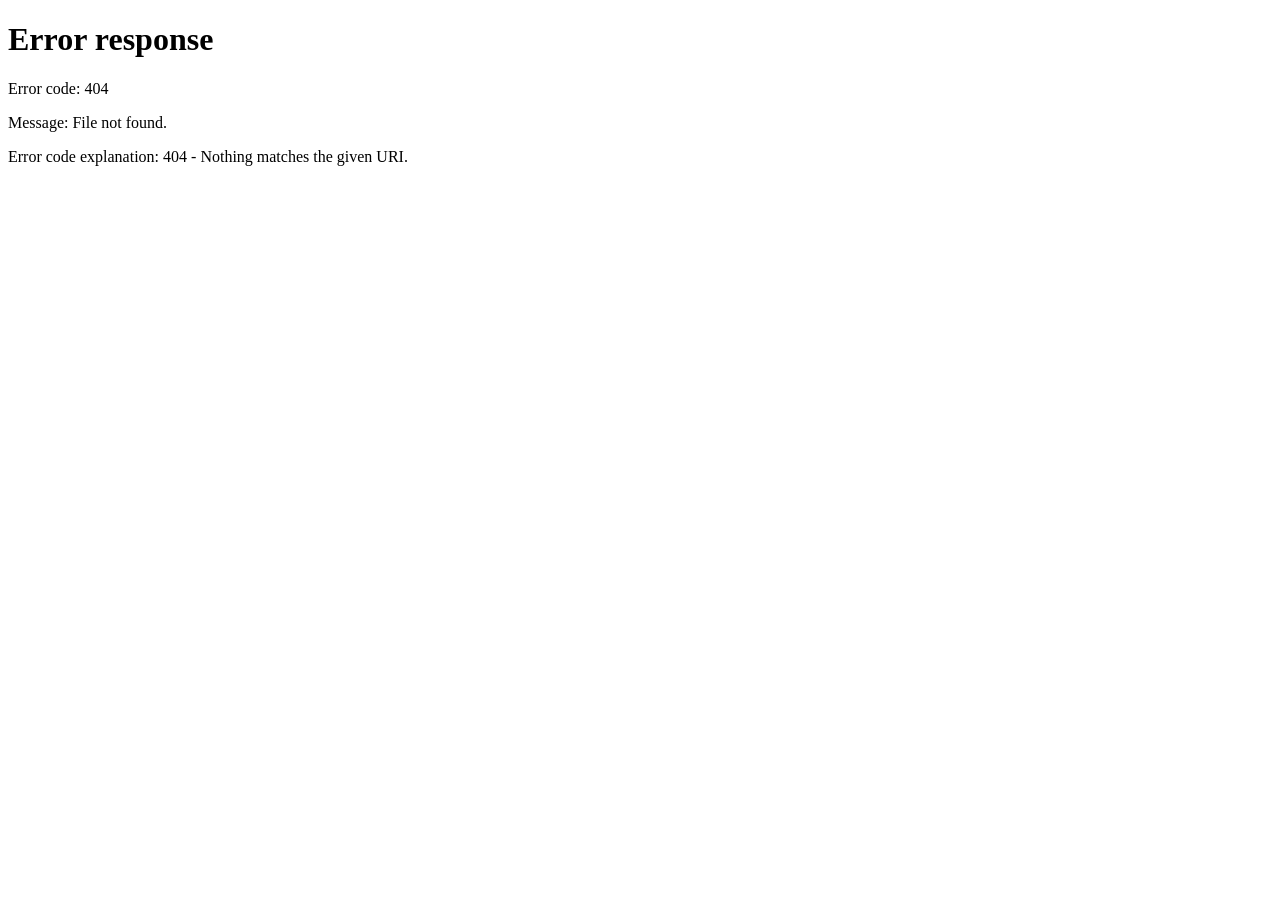
==== frontend/index.html @ 655898a8 "Drop the light theme, send the root to Pago, record mainnet X Layer config - index.html: the bare ro" ====
<!doctype html>
<html lang="en">
<head>
<!-- Pago is the homepage: the bare root opens Pago's landing. The Paylink
     app below stays reachable at ?flat=1 (how the e2e suite loads it) —
     it just isn't what a visitor lands on any more. -->
<script>
if (!location.search && (location.pathname === "/" || /\/index\.html$/.test(location.pathname))) {
  location.replace("pago-onboarding.html" + location.hash);
}
</script>
<meta charset="utf-8">
<meta name="viewport" content="width=device-width, initial-scale=1">
<title>Paylink — Send a link. Get paid.</title>
<meta name="description" content="Paylink turns a payment request into a link. They pay with the tokens already in their wallet; you receive them on NEAR. NEAR testnet.">
<meta name="theme-color" content="#0A0A0A">
<link rel="icon" href="data:image/svg+xml,%3Csvg xmlns='http://www.w3.org/2000/svg' viewBox='0 0 32 32'%3E%3Crect width='32' height='32' rx='8' fill='%23010100'/%3E%3Cpath d='M16 8v16M8 16h16' stroke='%23fff' stroke-width='2.4' stroke-linecap='round'/%3E%3C/svg%3E">
<link rel="stylesheet" href="styles.css?v=20261121c">
<!-- Preload the weights the first screen uses. The fonts are otherwise only
     discovered after the stylesheet parses, which delays the swap that
     re-paints the hero and pushes LCP. -->
<link rel="preload" href="fonts/satoshi-400.woff2" as="font" type="font/woff2" crossorigin>
<link rel="preload" href="fonts/satoshi-500.woff2" as="font" type="font/woff2" crossorigin>
<link rel="preload" href="fonts/satoshi-700.woff2" as="font" type="font/woff2" crossorigin>
<!-- The pay page reads contract state before it can paint anything; start the
     RPC connection while the document is still loading. The wallet selector
     also pulls its registry manifest from GitHub on boot. -->
<link rel="preconnect" href="https://test.rpc.fastnear.com">
<link rel="preconnect" href="https://raw.githubusercontent.com">
<script type="importmap">
{ "imports": { "@hot-labs/near-connect": "./vendor/near-connect.js" } }
</script>
</head>
<body>

<!-- Coin marks. Inline so the page makes no image requests at all. -->
<svg class="sprite" aria-hidden="true" focusable="false">
  <defs>
    <symbol id="coin-usdc" viewBox="0 0 32 32">
      <circle cx="16" cy="16" r="16" fill="#2775CA"/>
      <path fill="#fff" d="M20.4 16.9c0-2.3-1.4-3.1-4.1-3.5-2-.3-2.4-.7-2.4-1.6 0-1 .8-1.6 2.2-1.6 1.4 0 2.1.5 2.5 1.5.1.3.3.4.6.4h1.1c.3 0 .5-.2.5-.5v-.1c-.3-1.6-1.5-2.9-3.3-3.2V7c0-.3-.2-.5-.5-.5h-1c-.3 0-.5.2-.5.5v1.6c-1.9.3-3.2 1.6-3.2 3.3 0 2.2 1.4 3 4.1 3.4 1.9.3 2.4.7 2.4 1.7 0 1-.9 1.7-2.2 1.7-1.6 0-2.2-.7-2.4-1.6-.1-.3-.3-.5-.5-.5h-1.2c-.3 0-.5.2-.5.5v.1c.3 1.8 1.5 3.1 3.5 3.4V23c0 .3.2.5.5.5h1c.3 0 .5-.2.5-.5v-1.6c2-.3 3.3-1.7 3.3-3.6z"/>
      <path fill="#fff" d="M13.2 25.1a9.2 9.2 0 0 1 0-18.2v1.5a7.7 7.7 0 0 0 0 15.2v1.5zM18.8 6.9a9.2 9.2 0 0 1 0 18.2v-1.5a7.7 7.7 0 0 0 0-15.2V6.9z" opacity=".45"/>
    </symbol>
    <symbol id="coin-btc" viewBox="0 0 32 32">
      <circle cx="16" cy="16" r="16" fill="#F7931A"/>
      <path fill="#fff" d="M23.2 14.02c.31-2.1-1.29-3.22-3.47-3.97l.71-2.84-1.73-.43-.69 2.77c-.45-.11-.92-.22-1.39-.33l.7-2.78-1.73-.43-.71 2.84c-.38-.09-.75-.17-1.1-.26l0-.01-2.39-.6-.46 1.85s1.29.29 1.26.31c.7.18.83.64.81 1.01l-.81 3.24c.05.01.11.03.18.06l-.18-.05-1.13 4.53c-.09.21-.3.53-.79.41.02.02-1.26-.31-1.26-.31l-.86 1.98 2.25.56c.42.11.83.21 1.23.32l-.72 2.87 1.73.43.71-2.84c.47.13.93.25 1.38.36l-.71 2.83 1.73.43.72-2.87c2.95.56 5.16.33 6.1-2.33.75-2.15-.04-3.39-1.59-4.2 1.13-.26 1.98-1 2.21-2.53zm-3.95 5.54c-.53 2.15-4.15.99-5.32.7l.95-3.81c1.17.29 4.93.87 4.37 3.11zm.54-5.57c-.49 1.95-3.5.96-4.47.72l.86-3.45c.98.24 4.12.7 3.61 2.73z"/>
    </symbol>
    <symbol id="coin-share" viewBox="0 0 16 16">
      <path d="M11.5 5.2A2.1 2.1 0 1 0 11.5 1a2.1 2.1 0 0 0 0 4.2zM4.5 8.1a2.1 2.1 0 1 0 0-4.2 2.1 2.1 0 0 0 0 4.2zM11.5 15a2.1 2.1 0 1 0 0-4.2A2.1 2.1 0 0 0 11.5 15zM6.4 9.1l3.2 1.8M9.6 5.1 6.4 6.9" fill="none" stroke="currentColor" stroke-width="1.4" stroke-linecap="round"/>
    </symbol>
  </defs>
</svg>

<header class="site-header">
  <div class="wrap header-inner">
    <a class="brand" href="#home" data-tab-link="home" aria-label="Paylink home">
      <span class="brand-mark" aria-hidden="true">
        <img class="logo-lib" src="img/liberapay-mono.svg" alt="" width="26" height="26">
      </span>
      <span class="brand-name">Paylink</span>
    </a>

    <nav class="site-nav" id="navLinks" role="tablist" aria-label="Sections">
      <button role="tab" id="tab-home" aria-controls="panel-home" aria-selected="true" tabindex="0" data-tab="home">Home</button>
      <button role="tab" id="tab-create" aria-controls="panel-create" aria-selected="false" tabindex="-1" data-tab="create">Create</button>
      <button role="tab" id="tab-ledger" aria-controls="panel-ledger" aria-selected="false" tabindex="-1" data-tab="ledger">My links</button>
    </nav>

    <div class="header-right">
      <span class="net-chip"><span class="dot js-netdot" aria-hidden="true"></span><span>testnet</span></span>
      <button class="icon-btn bell-btn" id="bellBtn" type="button" title="Activity" aria-label="Activity and notifications" aria-controls="panel-alerts">
        <svg viewBox="0 0 16 16" width="14" height="14" aria-hidden="true"><path d="M8 1.9a4.1 4.1 0 0 0-4.1 4.1c0 3.9-1.7 5.1-1.7 5.1h11.6s-1.7-1.2-1.7-5.1A4.1 4.1 0 0 0 8 1.9Z" fill="none" stroke="currentColor" stroke-width="1.3" stroke-linejoin="round"/><path d="M6.6 13.1a1.6 1.6 0 0 0 2.8 0" fill="none" stroke="currentColor" stroke-width="1.3" stroke-linecap="round"/></svg>
        <span class="bell-dot" id="bellDot" hidden></span>
      </button>
      <button class="icon-btn acct-btn" id="acctBtn" type="button" title="Account" aria-label="Account" aria-controls="panel-account">
        <svg viewBox="0 0 16 16" width="14" height="14" aria-hidden="true"><circle cx="8" cy="5.6" r="2.6" fill="none" stroke="currentColor" stroke-width="1.3"/><path d="M2.9 13.4a5.1 5.1 0 0 1 10.2 0" fill="none" stroke="currentColor" stroke-width="1.3" stroke-linecap="round"/></svg>
      </button>
      <button class="btn btn-sm" id="walletBtn" type="button">
        <svg class="wallet-ico" viewBox="0 0 16 16" width="15" height="15" aria-hidden="true" fill="none" stroke="currentColor" stroke-width="1.4" stroke-linejoin="round"><path d="M2.5 5A1.5 1.5 0 0 1 4 3.5h8A1.5 1.5 0 0 1 13.5 5v6A1.5 1.5 0 0 1 12 12.5H4A1.5 1.5 0 0 1 2.5 11Z"/><path d="M13.5 6.6H10.8a1.6 1.6 0 0 0 0 3.2h2.7"/></svg>
        <span id="walletLabel">No wallet</span>
      </button>
      <button class="icon-btn" id="walletDisconnect" type="button" title="Disconnect wallet" aria-label="Disconnect wallet" hidden>
        <svg viewBox="0 0 16 16" width="13" height="13"><path d="M6 2.5H4A1.5 1.5 0 0 0 2.5 4v8A1.5 1.5 0 0 0 4 13.5h2M10.5 8H14m0 0-2.5-2.5M14 8l-2.5 2.5" fill="none" stroke="currentColor" stroke-width="1.5" stroke-linecap="round" stroke-linejoin="round"/></svg>
      </button>

      <!-- Phones: only the section tabs move down into the floating bar.
           Everything here — network, activity, account and the
           wallet — stays reachable from the top edge at every width. The
           wallet label is clipped to sr-only below 560px, so the button
           reads as a circle but keeps its accessible name. -->
    </div>
  </div>
</header>

<main id="top">

  <!-- ============================= HOME ============================= -->
  <section class="panel" id="panel-home" role="tabpanel" aria-labelledby="tab-home" data-panel="home">
    <div class="wrap">

      <div class="hero">
        <div class="hero-copy">
          <span class="eyebrow">NEAR testnet &middot; payment links</span>
          <h1>Send a link.<br><span class="accent">Get paid.</span></h1>
          <p class="lede">Ask for money the way you'd send a message. They open the link, pay with the tokens already in their wallet, and you get paid on NEAR.</p>
          <div class="hero-actions">
            <button class="btn" type="button" data-focus="amount"><span>Create a link</span></button>
            <button class="btn ghost" type="button" data-wallet="connect"><span>Connect wallet</span></button>
          </div>
        </div>

        <!-- Decorative backdrop: the artwork ships with a real alpha channel,
             so it sits on the page instead of arriving as a rectangle.
             Absolutely positioned on wide screens so it sits behind and to
             the right of the copy; in the flow on phones, where full-width
             text cannot share space with it. -->
        <div class="hero-art" aria-hidden="true">
          <img src="img/paylink-coin-960.webp" width="960" height="960"
               srcset="img/paylink-coin-480.webp 480w, img/paylink-coin-960.webp 960w"
               sizes="(min-width:900px) 520px, 78vw"
               alt="" decoding="async">
        </div>
      </div>

      <ol class="hero-steps">
        <li><span class="step-n">1</span><div><strong>Create</strong><p>Set an amount, add a note, press Create link. One signed transaction writes it on chain.</p></div></li>
        <li><span class="step-n">2</span><div><strong>Share</strong><p>Copy the link, show the QR code, or send it straight to WhatsApp and Telegram. No account needed on their side.</p></div></li>
        <li><span class="step-n">3</span><div><strong>Get paid</strong><p>They pay with what they hold. The app releases it to you &mdash; 99.5% lands, 0.5% is the fee.</p></div></li>
      </ol>

    </div>
  </section>

  <!-- ============================ CREATE ============================ -->
  <section class="panel" id="panel-create" role="tabpanel" aria-labelledby="tab-create" data-panel="create" hidden>
    <div class="wrap">

      <section class="block" id="newInvoice">
        <div class="block-head">
          <span class="eyebrow">new link</span>
          <h2>What are you owed?</h2>
          <p class="sub">One signed transaction writes it on chain. <code>create_link</code> records the request only &mdash; it holds no money and gives nobody a withdrawal.</p>
        </div>

        <div class="invoice-card">

          <!-- AI assist. Only shown when CONFIG.parseEndpoint is set. -->
          <div class="ai-block" id="aiBlock" hidden>
            <div class="ai-head">
              <span class="eyebrow">paste a payment request</span>
              <span class="tiny">fills the form &mdash; you still confirm</span>
            </div>
            <textarea id="aiText" rows="4" spellcheck="false"
              placeholder="Paste a payment request, a quote, or a message like: Chidi owes me 400 USDC for the logo work"></textarea>
            <div class="ai-row">
              <label class="file-btn" for="aiFile">
                <svg viewBox="0 0 16 16" width="13" height="13"><path d="M8 11V3m0 0L5 6m3-3 3 3M3 12.5h10" fill="none" stroke="currentColor" stroke-width="1.5" stroke-linecap="round" stroke-linejoin="round"/></svg>
                <span id="aiFileName">Attach a PDF or image</span>
                <input id="aiFile" type="file" accept="application/pdf,image/*" hidden>
              </label>
              <button class="btn btn-sm" type="button" id="aiFill">Fill the form</button>
            </div>
            <p class="ai-note" id="aiNote"></p>
          </div>

          <form id="createForm" novalidate>
            <div class="field">
              <span class="label">paid in</span>
              <div class="token-pill">
                <svg class="coin" aria-hidden="true"><use href="#coin-usdc"/></svg>
                <div class="token-meta">
                  <strong>USDC</strong>
                  <span class="addr">usdc.tidepool-sandbox.testnet</span>
                </div>
                <span class="token-badge">allowlisted</span>
              </div>
            </div>

            <div class="field">
              <span class="label">paid to</span>
              <div class="wallet-field" id="payToField">
                <svg class="wf-ico" viewBox="0 0 16 16" width="14" height="14" aria-hidden="true"><rect x="1.8" y="3.5" width="12.4" height="9" rx="1.8" fill="none" stroke="currentColor" stroke-width="1.3"/><path d="M1.8 6.4h12.4" stroke="currentColor" stroke-width="1.3"/><circle cx="11.4" cy="9.6" r="1" fill="currentColor"/></svg>
                <span class="wf-addr mono" id="payToAddr">connect a wallet</span>
                <span class="token-badge" id="payToBadge" hidden>your wallet</span>
              </div>
            </div>

            <div class="field-row">
              <div class="field">
                <label class="label" for="amount">amount</label>
                <div class="amount-input">
                  <input id="amount" name="amount" type="number" min="0" step="any" placeholder="0.00" required inputmode="decimal">
                  <span>USDC</span>
                </div>
              </div>
              <div class="field">
                <label class="label" for="expires">expires</label>
                <select id="expires" name="expires">
                  <option value="0">never</option>
                  <option value="24">in 24 hours</option>
                  <option value="72" selected>in 3 days</option>
                  <option value="168">in 7 days</option>
                </select>
              </div>
            </div>

            <div class="field">
              <label class="label" for="description">note <span class="tiny">&middot; optional</span></label>
              <input id="description" name="description" placeholder="What's it for? e.g. Brand identity" autocomplete="off" maxlength="200">
              <p class="tiny">Write <code>Logo &mdash; 15; Banner &mdash; 10</code> and, when the prices add up to the amount, the payment page shows them as a list.</p>
            </div>

            <button class="btn btn-lg" type="submit" id="createBtn"><span>Create link</span></button>
          </form>

          <div id="createResult" class="tx-line" hidden></div>
        </div>
      </section>

    </div>
  </section>

  <!-- ============================ MY LINKS ============================ -->
  <section class="panel" id="panel-ledger" role="tabpanel" aria-labelledby="tab-ledger" data-panel="ledger" hidden>
    <div class="wrap">
      <div class="block-head">
        <span class="eyebrow">my links</span>
        <h2>Every link, <span class="accent">accounted for.</span></h2>
        <p class="sub">No wallet needed to look &mdash; every link you have sent, read straight from contract state via <code>get_links_by_creator</code>.</p>
      </div>

      <div class="toolbar">
        <input class="mono" id="creatorInput" spellcheck="false" autocomplete="off" placeholder="your.testnet" aria-label="Creator account">
        <button class="btn btn-sm" type="button" id="ledgerLoad"><span>Load</span></button>
        <button class="btn btn-sm ghost" type="button" id="exportCsv"><span>Export CSV</span></button>
      </div>

      <div class="stats" id="ledgerStats" hidden>
        <div class="stat">
          <span class="stat-k">total received</span>
          <span class="stat-v" id="statReceived">&ndash;</span>
        </div>
        <div class="stat">
          <span class="stat-k">awaiting payment</span>
          <span class="stat-v" id="statOpen">&ndash;</span>
        </div>
        <div class="stat">
          <span class="stat-k">links</span>
          <span class="stat-v" id="statCount">&ndash;</span>
        </div>
      </div>

      <div class="filters" id="ledgerFilters" role="group" aria-label="Filter links" hidden>
        <button class="chip-btn on" type="button" data-filter="all">All <span class="f-n" data-f="all"></span></button>
        <button class="chip-btn" type="button" data-filter="open">Unpaid <span class="f-n" data-f="open"></span></button>
        <button class="chip-btn" type="button" data-filter="paid">Paid <span class="f-n" data-f="paid"></span></button>
        <button class="chip-btn" type="button" data-filter="cancelled">Cancelled <span class="f-n" data-f="cancelled"></span></button>
        <button class="chip-btn" type="button" data-filter="expired">Expired <span class="f-n" data-f="expired"></span></button>
      </div>

      <div class="table-card">
        <div class="table-toolbar">
          <span class="eyebrow" id="tableCreator">&ndash;</span>
          <span class="tiny" id="tableCount">&ndash;</span>
        </div>
        <div class="table-head" aria-hidden="true">
          <span>link</span><span>amount</span><span>usd</span><span>status</span><span>paid by</span><span></span>
        </div>
        <div id="ledgerList" class="review-list">
          <div class="empty-line">Enter an account above to read the chain&hellip;</div>
        </div>
      </div>
    </div>
  </section>

  <!-- ============================ SHARE / READY ============================ -->
  <section class="panel" id="panel-ready" role="tabpanel" data-panel="ready" hidden>
    <div class="wrap wrap-ready">
      <div class="ready-head">
        <span class="eyebrow">link ready</span>
        <h2>Your link is <span class="accent">ready to send.</span></h2>
        <p class="sub">Nobody needs an account to pay you. They open the link, their wallet does the rest.</p>
      </div>
      <div class="ready-card" id="readyCard">
        <div class="skeleton-block" aria-hidden="true"></div>
        <div class="skeleton-block sk-w60" aria-hidden="true"></div>
        <div class="skeleton-block sk-w30" aria-hidden="true"></div>
      </div>
    </div>
  </section>

  <!-- ============================== PAY ============================== -->
  <section class="panel" id="panel-pay" role="tabpanel" data-panel="pay" hidden>
    <div class="wrap wrap-pay">
      <div class="pay-card" id="payCard">
        <span class="eyebrow">payment request</span>
        <div class="skeleton-block" aria-hidden="true"></div>
        <div class="skeleton-block sk-lg" aria-hidden="true"></div>
        <div class="skeleton-block sk-w50" aria-hidden="true"></div>
        <p class="sr-status" role="status">Reading the chain&hellip;</p>
      </div>
      <div class="tx-line" id="payStatus" hidden></div>
    </div>
  </section>

  <!-- ============================= ACTIVITY ============================ -->
  <section class="panel" id="panel-alerts" role="tabpanel" aria-label="Activity" data-panel="alerts" hidden>
    <div class="wrap">
      <div class="block-head">
        <span class="eyebrow">activity</span>
        <h2>Every move, <span class="accent">as it happens.</span></h2>
        <p class="sub">Every status change on your links, straight from contract state &mdash; a link only moves when the chain says so.</p>
      </div>
      <div id="alertsBody" class="feed"></div>
    </div>
  </section>

  <!-- ============================= ACCOUNT ============================= -->
  <section class="panel" id="panel-account" role="tabpanel" aria-label="Account" data-panel="account" hidden>
    <div class="wrap">
      <div class="block-head">
        <span class="eyebrow">account</span>
        <h2>Your wallet, <span class="accent">your keys.</span></h2>
        <p class="sub">Paylink never holds funds or credentials &mdash; it reads and writes through the wallet you connect.</p>
      </div>
      <div id="accountBody" class="acct"></div>
    </div>
  </section>

</main>

<footer class="site-footer">
  <div class="wrap">
    <div class="footer-bar">
      <span>&copy; 2026 Paylink</span>
      <span class="mono">NEAR testnet &middot; test tokens only &middot; do not send real funds</span>
    </div>
  </div>
</footer>

<!-- Mobile only: floating pill bar. The header tablist still owns >=561px, so
     assistive tech only ever sees one nav. The centre action is a real tab —
     it is lifted out of the pill but keeps role/aria in sync with the rest.
     The faucet chip rides BESIDE the pill on purpose: it opens a dialog, so
     it must not pretend to be a tab (aria-haspopup carries that instead). -->
<nav class="tabbar" aria-label="Primary">
  <div class="tabbar-pill" role="tablist" aria-label="Sections">
    <button class="tb" type="button" role="tab" id="btab-home" aria-controls="panel-home" aria-selected="true" tabindex="0" data-tab="home" title="Home">
      <svg viewBox="0 0 24 24" width="21" height="21" aria-hidden="true" fill="none" stroke="currentColor" stroke-width="1.7" stroke-linecap="round" stroke-linejoin="round"><path d="M3.5 10.6 12 3.6l8.5 7"/><path d="M5.8 9.4V19a1.5 1.5 0 0 0 1.5 1.5H10V15h4v5.5h2.7A1.5 1.5 0 0 0 18.2 19V9.4"/></svg>
      <span class="sr-only">Home</span>
    </button>

    <button class="tb" type="button" role="tab" id="btab-ledger" aria-controls="panel-ledger" aria-selected="false" tabindex="-1" data-tab="ledger" title="My links">
      <svg viewBox="0 0 24 24" width="21" height="21" aria-hidden="true" fill="none" stroke="currentColor" stroke-width="1.7" stroke-linecap="round" stroke-linejoin="round"><path d="M10.2 13.8a4.2 4.2 0 0 0 6 .4l2.4-2.4a4.2 4.2 0 0 0-6-6l-1.4 1.4"/><path d="M13.8 10.2a4.2 4.2 0 0 0-6-.4l-2.4 2.4a4.2 4.2 0 0 0 6 6l1.4-1.4"/></svg>
      <span class="sr-only">My links</span>
    </button>

    <button class="tb tb-fab" type="button" role="tab" id="btab-create" aria-controls="panel-create" aria-selected="false" tabindex="-1" data-tab="create" title="Create a link">
      <svg viewBox="0 0 24 24" width="23" height="23" aria-hidden="true" fill="none" stroke="currentColor" stroke-width="1.7" stroke-linecap="round" stroke-linejoin="round"><path d="M20.5 3.5 10.8 13.2"/><path d="M20.5 3.5 14.2 20.5l-3.4-7.3L3.5 9.8l17-6.3Z"/></svg>
      <span class="sr-only">Create a link</span>
    </button>

    <button class="tb" type="button" role="tab" id="btab-alerts" aria-controls="panel-alerts" aria-selected="false" tabindex="-1" data-tab="alerts" title="Activity">
      <svg viewBox="0 0 24 24" width="21" height="21" aria-hidden="true" fill="none" stroke="currentColor" stroke-width="1.7" stroke-linecap="round" stroke-linejoin="round"><path d="M18 8.8a6 6 0 1 0-12 0c0 5.6-2.4 7.2-2.4 7.2h16.8S18 14.4 18 8.8Z"/><path d="M13.8 19.4a2 2 0 0 1-3.6 0"/></svg>
      <span class="tb-dot" id="tbDot" hidden></span>
      <span class="sr-only">Activity</span>
    </button>

    <button class="tb" type="button" role="tab" id="btab-account" aria-controls="panel-account" aria-selected="false" tabindex="-1" data-tab="account" title="Account">
      <svg viewBox="0 0 24 24" width="21" height="21" aria-hidden="true" fill="none" stroke="currentColor" stroke-width="1.7" stroke-linecap="round" stroke-linejoin="round"><circle cx="12" cy="8.2" r="3.7"/><path d="M4.8 20.2a7.2 7.2 0 0 1 14.4 0"/></svg>
      <span class="sr-only">Account</span>
    </button>
  </div>

  <button class="tb-drop" id="tbFaucet" type="button" aria-haspopup="dialog" aria-controls="faucetSheet" title="Get test tokens">
    <svg viewBox="0 0 24 24" width="18" height="18" aria-hidden="true" fill="none" stroke="currentColor" stroke-width="1.7" stroke-linecap="round" stroke-linejoin="round"><path d="M12 3.2S6.4 9.4 6.4 13.6a5.6 5.6 0 0 0 11.2 0C17.6 9.4 12 3.2 12 3.2Z"/><path d="M9.7 14.1a2.5 2.5 0 0 0 2.3 2.7"/></svg>
    <span class="tb-drop-t">Faucet</span>
  </button>
</nav>

<!-- Phone faucet: a bottom sheet opened by the chip above. app.js fills the
     body (it needs the live token symbol) and wires it with the same handler
     the pay rail and the Account card use. -->
<div class="sheet" id="faucetSheet" role="dialog" aria-modal="true" aria-labelledby="faucetTitle" hidden>
  <div class="sheet-panel">
    <div class="sheet-head">
      <h3 id="faucetTitle">Get test tokens</h3>
      <button class="icon-btn" id="faucetClose" type="button" title="Close" aria-label="Close">
        <svg viewBox="0 0 16 16" width="14" height="14" aria-hidden="true"><path d="M4 4l8 8M12 4l-8 8" fill="none" stroke="currentColor" stroke-width="1.5" stroke-linecap="round"/></svg>
      </button>
    </div>
    <div class="tech-body" id="faucetBody"></div>
  </div>
</div>

<div class="toast" id="toast" role="status" aria-live="polite"></div>

<!-- Relayer-outage consent (L-08 P5): shown ONLY after a relayer request
     failed and the chain confirmed the link was not created. The direct
     route is never taken silently — here the creator's wallet pays the
     0.01 NEAR stake and the gas, so the creator decides. app.js wires the
     two buttons in askDirectCreate(); Cancel (or veil/Escape) ends the
     attempt without any transaction. -->
<div class="sheet" id="fallbackSheet" role="dialog" aria-modal="true" aria-labelledby="fallbackTitle" hidden>
  <div class="sheet-panel">
    <div class="sheet-head">
      <h3 id="fallbackTitle">Create this link directly?</h3>
    </div>
    <div class="tech-body">
      <p>Paylink's relayer is temporarily unavailable. You can still create this payment link directly with your NEAR wallet. Your wallet will pay the required 0.01 NEAR stake and transaction gas. Would you like to continue?</p>
      <div class="pay-actions">
        <button class="btn" type="button" id="fallbackDirect"><span>Create directly</span></button>
        <button class="btn ghost" type="button" id="fallbackCancel"><span>Cancel</span></button>
      </div>
    </div>
  </div>
</div>

<!-- defer keeps it off the critical path but preserves execution order ahead
     of the module below, so window.qrcode exists when app.js renders. -->
<script defer src="vendor/qrcode.js"></script>
<script type="module" src="app.js?v=20261121b"></script>
</body>
</html>
---- frontend/styles.css ----
/* Paylink — dark-only responsive UI. Satoshi is self-hosted. */

@font-face{font-family:"Satoshi";src:url("fonts/satoshi-400.woff2") format("woff2");font-weight:400;font-style:normal;font-display:swap}
@font-face{font-family:"Satoshi";src:url("fonts/satoshi-500.woff2") format("woff2");font-weight:500;font-style:normal;font-display:swap}
@font-face{font-family:"Satoshi";src:url("fonts/satoshi-700.woff2") format("woff2");font-weight:700;font-style:normal;font-display:swap}

:root{
  --bg:#0a0a0a;
  --ink:#f4f4f3;
  --body:#a3a3a1;
  --muted:#8a8a88;
  --faint:#55554f;
  --line:#1f1f1e;
  --line-2:#2c2c2a;
  --soft:#141413;

  /* Faint white finance pattern. */
  --doodle:rgba(244,244,243,.055);

  --accent:#0b1a2b;
  --accent-line:#1e3a5f;
  --accent-ink:#8ec1f0;
  --accent-hot:#5ba5f0;
  --art-glow:rgba(91,165,240,.22);

  --good-bg:#131f0d;
  --good-line:#2e4420;
  --good-ink:#a9d380;

  --warn-bg:#24110d;
  --warn-line:#4d231a;
  --warn-ink:#e2a08f;

  --btn-bg:#f4f4f3;
  --btn-fg:#0a0a0a;
  --shadow-btn:0 2px 0 0 #000000;
  --shadow-btn-ghost:0 2px 0 0 #33332f;

  --header-bg:rgba(10,10,10,.78);
  --header-line:rgba(255,255,255,.08);
  --glass-bg:rgba(24,24,23,.74);
  --glass-line:rgba(255,255,255,.09);
  --modal-veil:rgba(0,0,0,.62);

  --shadow-card:0 2px 18px rgba(0,0,0,.5);
  --shadow-lift:0 10px 44px rgba(0,0,0,.6);

  --bar-bg:#1b1b1a;
  --bar-fg:#f4f4f3;
  --bar-active-bg:#f4f4f3;
  --bar-active-fg:#0a0a0a;
  --bar-dot:#5ba5f0;

  --r-xs:6px;
  --r-sm:8px;
  --r-md:14px;
  --r-lg:20px;
  --r-xl:28px;
  --font:"Satoshi",system-ui,-apple-system,"Segoe UI",sans-serif;
  --mono:ui-monospace,SFMono-Regular,Menlo,Consolas,"Liberation Mono",monospace;
  --ease:cubic-bezier(.32,.72,0,1);
  --header:60px;
  --safe-b:min(env(safe-area-inset-bottom),24px);
}

@media (min-width:768px){ :root{ --header:72px; } }

*,*::before,*::after{box-sizing:border-box}
[hidden]{display:none !important}

/* The page colour lives on html so the doodle layer (body::before, below)
   can sit between it and the content — a background on body would paint
   over a negative z-index child. */
html{ color-scheme:dark; -webkit-text-size-adjust:100%; scroll-behavior:smooth; background:var(--bg) }
html.flat{ scroll-behavior:auto }

body{
  margin:0;
  color:var(--ink);
  font-family:var(--font);
  font-size:16px;
  line-height:1.5;
  -webkit-font-smoothing:antialiased;
  -moz-osx-font-smoothing:grayscale;
  overflow-x:hidden;
}

/* ─────────────────────────────── background doodle (both themes) ──
   The finance pattern ships as an SVG with its white background removed,
   so only the line-art remains. It is applied as a mask — not a background
   image — which lets one asset colour itself per theme: dark ink on the
   neon page, faint white on the dark page. Fixed and static: it covers
   every panel without scrolling away, and cards, header and tabbar paint
   over it, so the doodles show only in the gutters. */
body::before{
  content:"";position:fixed;inset:0;z-index:-1;pointer-events:none;
  background-color:var(--doodle);
  -webkit-mask-image:url("img/doodle-finance.svg");
  mask-image:url("img/doodle-finance.svg");
  -webkit-mask-repeat:repeat;
  mask-repeat:repeat;
  -webkit-mask-position:center;
  mask-position:center;
  -webkit-mask-size:680px 680px;
  mask-size:680px 680px;
}
@media (max-width:899px){
}

h1,h2,h3,p,dl,dd,ol,ul,figure{margin:0}
ol,ul{padding:0;list-style:none}
button{font:inherit;color:inherit}
/* Mobile touch polish. Without this Android Chrome flashes a light circular
   highlight at every tap — the pill radius makes it a round white blob that
   appears to follow the finger — and a long-press starts a text selection
   whose white drag handles do the same. Navigation chrome gets neither;
   inputs, textareas and <code> fields keep their selection. */
button,.tabbar,.site-header,.toast{
  -webkit-tap-highlight-color:transparent;
  -webkit-user-select:none;user-select:none;
  -webkit-touch-callout:none;
}
a{color:inherit;text-decoration:none}
code{font-family:var(--mono);font-size:.92em}

.sprite{position:absolute;width:0;height:0;overflow:hidden}

.wrap{
  width:100%;
  padding-inline:max(1.25rem, calc((100% - 1200px) / 2));
  margin-inline:auto;
}

.sr-only,.sr-status{
  position:absolute;width:1px;height:1px;
  padding:0;margin:-1px;overflow:hidden;
  clip:rect(0 0 0 0);white-space:nowrap;border:0;
}

/* ─────────────────────────────────────────────────────────── typography ── */

.eyebrow{
  display:block;
  font-size:12px;
  font-weight:600;
  letter-spacing:.09em;
  text-transform:uppercase;
  color:var(--muted);
}
/* The eyebrow is deliberately small type; on the dark page it needs to sit a
   step above --muted to clear contrast without shouting. */
:root .eyebrow{color:#9c9c99}

h1{
  font-size:clamp(30px,7vw,52px);
  line-height:1.06;
  font-weight:700;
  letter-spacing:-.03em;
}
h2{
  font-size:clamp(24px,4.6vw,34px);
  line-height:1.12;
  font-weight:700;
  letter-spacing:-.025em;
}
h2.h3{font-size:clamp(20px,3.4vw,26px);letter-spacing:-.02em}
h3{font-size:18px;line-height:1.3;font-weight:500}

.accent{color:var(--accent-ink)}
.lede{
  font-size:clamp(16px,3.6vw,18px);
  line-height:1.55;
  color:var(--body);
  max-width:56ch;
}
.sub{font-size:15px;line-height:1.55;color:var(--body);max-width:62ch}
.tiny{font-size:12px;color:var(--muted)}
.mono{font-family:var(--mono);font-size:13px;letter-spacing:-.01em}
.dim{color:var(--muted)}

/* ─────────────────────────────────────────────────────────────── buttons ── */

.btn{
  display:inline-flex;align-items:center;justify-content:center;gap:.5rem;
  padding:.82rem 1.2rem;
  border:1px solid var(--btn-bg);
  border-radius:var(--r-sm);
  background:var(--btn-bg);
  color:var(--btn-fg);
  font-size:15px;font-weight:500;line-height:1;
  box-shadow:var(--shadow-btn);
  cursor:pointer;
  transition:transform .12s var(--ease), box-shadow .12s var(--ease), opacity .12s;
  white-space:nowrap;
}
.btn:hover{opacity:.9}
.btn:active{transform:translateY(2px);box-shadow:0 0 0 0 transparent}
.btn:focus-visible{outline:2px solid var(--accent-hot);outline-offset:2px}
.btn[disabled]{opacity:.45;cursor:not-allowed;transform:none}

.btn.ghost{
  background:var(--bg);color:var(--ink);
  border-color:var(--line-2);
  box-shadow:var(--shadow-btn-ghost);
}
.btn.ghost:hover{border-color:var(--faint);opacity:1}
.btn.ghost:active{box-shadow:0 0 0 0 transparent}

.btn-sm{padding:.6rem .9rem;font-size:13px;border-radius:var(--r-xs)}
.btn-lg{width:100%;padding:1rem 1.2rem;font-size:16px}

.icon-btn{
  display:inline-flex;align-items:center;justify-content:center;
  width:34px;height:34px;border-radius:50%;
  border:1px solid var(--line);background:var(--bg);color:var(--muted);
  cursor:pointer;transition:color .15s,border-color .15s;
}
.icon-btn:hover{color:var(--ink);border-color:var(--line-2)}

/* wallet glyph inside the connect button — desktop keeps the text label, so
   the icon stays off until the phone media query below turns it on */
.wallet-ico{display:none}

/* ──────────────────────────────────────────────────────────────── header ── */

.site-header{
  position:fixed;inset:0 0 auto;z-index:50;
  height:var(--header);
  background:var(--header-bg);
  -webkit-backdrop-filter:blur(18px) saturate(160%);
  backdrop-filter:blur(18px) saturate(160%);
  border-bottom:1px solid var(--header-line);
}
.header-inner{
  height:100%;display:flex;align-items:center;gap:.6rem;
}
.brand{display:inline-flex;align-items:center;gap:.5rem;flex:none}
.brand-mark{
  display:inline-flex;align-items:center;justify-content:center;
  width:26px;height:26px;border-radius:8px;
  /* The Liberapay tile IS the badge in both themes — no container fill. */
  background:transparent;
}
.brand-mark .logo-lib{
  display:block;width:26px;height:26px;border-radius:8px;
}
/* Dark: the mono mark is black — flip it to a white tile whose glyph
   cutout stays transparent and lets the page show through as the letter. */
:root .brand-mark .logo-lib{filter:brightness(0) invert(1)}
.brand-name{font-size:16px;font-weight:700;letter-spacing:-.02em}

.site-nav{display:flex;align-items:center;gap:.15rem;margin-inline:auto}
.site-nav button{
  border:0;background:transparent;color:var(--body);
  padding:.55rem .8rem;border-radius:var(--r-sm);
  font-size:14px;font-weight:500;cursor:pointer;
  transition:background .15s,color .15s;
}
.site-nav button:hover{background:var(--soft);color:var(--ink)}
.site-nav button[aria-selected="true"]{background:var(--accent);color:var(--accent-ink)}

.header-right{display:flex;align-items:center;gap:.5rem;flex:none}
.net-chip{
  display:none;align-items:center;gap:.4rem;
  font-size:12px;color:var(--muted);
  border:1px solid var(--line);border-radius:999px;padding:.3rem .6rem;
}
/* the chip shares the row with the actions on phones too — it only waits
   until 400px, where there is room for it beside them */
@media (min-width:400px){ .net-chip{display:inline-flex} }

.dot{width:6px;height:6px;border-radius:50%;background:var(--good-line);flex:none}
.dot.ok{background:#6fae4b}
.dot.err{background:var(--warn-ink)}

main{padding-top:var(--header)}

/* ──────────────────────────────────────────────── mobile menu sheet ── */

/* Activity bell + account button in the header. Phones keep them — they
   open the same two panels the floating bar does, one tap from the top
   edge, so both entries always lead to the same place. */
.bell-btn,.acct-btn{position:relative}
.bell-btn.on,.acct-btn.on{
  background:var(--accent);border-color:var(--accent-line);color:var(--accent-ink);
}
.bell-dot{
  position:absolute;top:4px;right:4px;
  width:7px;height:7px;border-radius:50%;
  background:var(--accent-hot);
  box-shadow:0 0 0 2px var(--bg);
}

/* ─────────────────────────────────────────────── floating mobile bar ── */
/* Desktop keeps the header tablist. Below 760px the tabs move into a pill in
   the thumb zone, so the two navs never show at once and assistive tech only
   ever sees one tablist. */
.tabbar{display:none}

@media (max-width:760px){
  .site-nav{display:none}
  .net-chip{display:none}
  .tabbar{
    display:flex;align-items:center;gap:8px;
    position:fixed;left:0;right:0;bottom:0;z-index:60;
    padding:0 14px calc(10px + var(--safe-b));
    /* the pill takes the taps, the side gutters stay pass-through so the page
       underneath is still reachable */
    pointer-events:none;
  }
  .tabbar-pill{
    pointer-events:auto;position:relative;
    flex:1 1 auto;min-width:0;
    display:flex;align-items:center;justify-content:space-between;
    height:60px;padding-inline:4px;
    border-radius:999px;background:var(--bar-bg);
    box-shadow:var(--shadow-lift);
  }
  .tb{
    position:relative;flex:1 1 0;
    display:flex;align-items:center;justify-content:center;
    height:48px;padding:0;border:0;border-radius:999px;
    background:transparent;color:var(--bar-fg);
    cursor:pointer;opacity:.6;
    transition:opacity .16s ease;
  }
  .tb[aria-selected="true"]{opacity:1;color:var(--bar-active-fg)}
  .tb::before{
    content:"";position:absolute;top:50%;left:50%;translate:-50% -50%;
    width:44px;height:44px;border-radius:50%;
    background:transparent;transition:background .16s ease;
  }
  .tb[aria-selected="true"]::before{background:var(--bar-active-bg)}
  .tb > svg{position:relative;z-index:1}

  /* centre action: still a tab, just lifted out of the pill. The doubled
     selector keeps the FAB blue even while it is the selected tab. */
  .tb.tb-fab{
    flex:0 0 56px;height:56px;opacity:1;
    transform:translateY(-15px);
  }
  .tb.tb-fab,.tb.tb-fab[aria-selected="true"]{color:#fff}
  .tb.tb-fab::before,.tb.tb-fab[aria-selected="true"]::before{
    top:0;left:0;translate:0 0;
    width:56px;height:56px;
    background:var(--accent-hot);
    box-shadow:0 8px 20px rgba(60,145,230,.42), 0 0 0 4px var(--bg);
  }
  .tb.tb-fab > svg{width:24px;height:24px}

  .tb-dot{
    position:absolute;top:8px;right:calc(50% - 18px);z-index:2;
    width:8px;height:8px;border-radius:50%;
    background:var(--bar-dot);
    box-shadow:0 0 0 2px var(--bar-bg);
  }

  /* the faucet chip: a sibling pill beside the tab pill, same surface, but
     it is a plain button that opens a dialog — deliberately outside the
     tablist so no screen reader announces it as a sixth section */
  .tb-drop{
    pointer-events:auto;flex:none;
    display:flex;align-items:center;gap:.35rem;
    height:60px;padding:0 .9rem;
    border:0;border-radius:999px;
    background:var(--bar-bg);color:var(--bar-fg);
    box-shadow:var(--shadow-lift);
    font:inherit;font-size:12px;font-weight:600;letter-spacing:.01em;
    cursor:pointer;transition:transform .12s var(--ease);
  }
  .tb-drop:active{transform:translateY(1px)}
  .tb-drop:focus-visible{outline:2px solid var(--accent-hot);outline-offset:2px}
  .tb-drop svg{flex:none}

  /* clear the floating pill: content mid-page, and the footer at the end of it.
     Both this and the toast lift live in the media query at the bottom of the
     file — a rule here would lose to their base rules on equal specificity.
     The clearance grows by the same capped safe area the pill itself lifts by,
     so a browser reporting a huge inset can never leave text under the bar. */
  main{padding-bottom:calc(88px + var(--safe-b))}
}

/* below 360 the chip drops its word so the five tabs keep their room —
   the droplet icon carries the meaning, title/aria-name still say "Faucet" */
@media (max-width:359px){
  .tb-drop{padding:0;width:52px;justify-content:center}
  .tb-drop .tb-drop-t{display:none}
}

/* ─────────────────────────────────────────── activity + account ── */

.feed{display:grid;gap:.65rem}
/* Light mode: the feed sits on the neon page, so green-on-green would be
   unreadable — items flip to near-black cards with light text instead.
   Dark mode keeps its original surface further below. */
.feed-item{
  display:flex;align-items:flex-start;gap:.9rem;
  padding:.95rem 1.05rem;
  border:1px solid #010100;border-radius:var(--r-md);
  background:#010100;color:#f4f4f3;
}
.feed-ico{
  flex:none;width:34px;height:34px;border-radius:50%;
  display:flex;align-items:center;justify-content:center;
  background:#1f1f1e;color:#f4f4f3;
}
.feed-ico.good{background:#131f0d;color:#a9d380}
.feed-ico.warn{background:#24110d;color:#e2a08f}
.feed-main{flex:1;min-width:0}
.feed-t{font-size:14px;font-weight:500;line-height:1.4}
.feed-m{font-size:12px;color:#a3a3a1;margin-top:.25rem}
.feed-amt{
  flex:none;font-family:var(--mono);font-size:13px;font-weight:700;
  white-space:nowrap;padding-top:.1rem;
}
:root .feed-item{background:var(--bg);border-color:var(--line);color:var(--ink)}
:root .feed-item .feed-m{color:var(--muted)}
:root .feed-ico{background:var(--soft);color:var(--ink)}
:root .feed-ico.good{background:var(--good-bg);color:var(--good-ink)}
:root .feed-ico.warn{background:var(--warn-bg);color:var(--warn-ink)}
.feed-empty{
  padding:2.75rem 1.25rem;text-align:center;
  border:1px dashed var(--line-2);border-radius:var(--r-md);
  color:var(--muted);font-size:14px;
}
.feed-empty .btn{margin-top:1rem}

.acct{display:grid;gap:.75rem;max-width:540px}
.acct-card{
  border:1px solid var(--line);border-radius:var(--r-md);
  background:var(--bg);padding:1.15rem 1.2rem;
}
.acct-k{
  display:block;font-size:11px;letter-spacing:.08em;
  text-transform:uppercase;color:var(--muted);
}
.acct-v{display:block;margin-top:.4rem;font-size:15px;overflow-wrap:anywhere}
.acct-v.big{
  font-size:28px;font-weight:700;letter-spacing:-.02em;
  font-family:var(--mono);word-break:normal;
}
.acct-actions{display:flex;gap:.6rem;flex-wrap:wrap;margin-top:1rem}

/* ───────────────────────────────────────────────────────────────── panels ── */

.panel{display:block}
.panel[hidden]{display:none}

.block{padding-block:clamp(3rem,8vw,5.5rem)}
.block + .block{border-top:1px solid var(--line)}
/* The create block is one card, not a stack — it doesn't need the tall
   section rhythm the longer panels have. */
#newInvoice{padding-block:clamp(1.6rem,4.5vw,3.25rem)}
.block-head{margin-bottom:clamp(1.5rem,4vw,2.5rem)}
#newInvoice .block-head{margin-bottom:clamp(1.1rem,3vw,1.75rem)}
/* Panels that open with a bare head (my links, activity, account) start
   flush under the fixed header — the eyebrow needs air above it. */
.panel > .wrap > .block-head{padding-top:clamp(1.75rem,5vw,3rem)}
.block-head .eyebrow{margin-bottom:.85rem}
.block-head .sub{margin-top:.9rem}
.block-head.row{
  display:flex;align-items:flex-end;justify-content:space-between;gap:1rem;flex-wrap:wrap;
}

/* ─────────────────────────────────────────────────────────────────── hero ── */

.hero{
  display:grid;gap:clamp(2rem,6vw,4rem);
  padding-block:clamp(2.5rem,8vw,6rem) clamp(2rem,6vw,4rem);
  border-bottom:1px solid var(--line);
}
.hero-copy .eyebrow{margin-bottom:1rem}
.hero-copy h1{margin-bottom:1.1rem}
.hero-copy .lede{margin-bottom:1.75rem}
.hero-actions{display:flex;flex-wrap:wrap;gap:.65rem}

/* Hero artwork — a cut-out, not a tile. The supplied PNG already carries a
   real alpha channel, so the emblem sits straight on the page in both themes
   instead of arriving as a black rectangle. The halo behind it is the brand
   blue bleeding out from under the coin; it reaches left toward the copy so
   the two read as one hero rather than text next to a picture. Decorative —
   aria-hidden with an empty alt — so it never competes with the copy. */
.hero{position:relative}
.hero-art{
  position:relative;z-index:0;
  width:min(78%,19rem);margin:0 auto;
  aspect-ratio:1/1;pointer-events:none;
}
.hero-art::before{
  content:"";position:absolute;inset:8% 0 8% -10%;border-radius:50%;
  background:radial-gradient(closest-side,var(--art-glow),transparent 72%);
}
/* Light only: a grounded drop-shadow so the cut-out stops looking pasted on,
   and the highlights pulled down a notch so it doesn't out-light the neon
   page. The demo (dark) renders exactly as before — no filter at all. */
.hero-art img{position:relative;display:block;width:100%;height:100%;object-fit:contain;
  filter:drop-shadow(0 16px 26px rgba(1,44,26,.30)) drop-shadow(0 3px 8px rgba(1,44,26,.18)) brightness(.9)}
:root .hero-art img{filter:none}
.hero-copy{position:relative;z-index:1}

.hero-steps{
  display:grid;gap:1.4rem;max-width:34rem;
  /* Extra air at the bottom: the strip used to land close to the footer's
     bubble edge (the light theme draws an 18px bubble run above it). */
  padding-block:clamp(1.5rem,4vw,2.75rem) clamp(3rem,7vw,5rem);
}
.hero-steps li{display:flex;gap:.9rem;align-items:flex-start}
.step-n{
  flex:none;display:inline-flex;align-items:center;justify-content:center;
  width:26px;height:26px;border-radius:50%;
  border:1px solid var(--accent-line);background:var(--accent);color:var(--accent-ink);
  font-size:12px;font-weight:700;
}
.hero-steps strong{display:block;font-size:15px;font-weight:500;margin-bottom:.15rem}
.hero-steps p{font-size:14px;line-height:1.5;color:var(--body);max-width:40ch}

@media (min-width:900px){
  /* The copy keeps its original two-column home; the emblem leaves the flow
     and parks in the right-hand space, behind it. */
  .hero{grid-template-columns:minmax(0,1.15fr) minmax(0,.85fr);align-items:center}
  .hero-art{
    position:absolute;top:50%;right:0;
    transform:translateY(-50%);
    width:min(52%,32rem);margin:0;
  }
  .hero-art::before{inset:4% 0 4% -20%}
  /* The three steps become a strip under the hero instead of a sidebar. */
  .hero-steps{
    grid-template-columns:repeat(3,minmax(0,1fr));
    gap:2.5rem;max-width:none;
  }
  .hero-steps li{flex-direction:column;gap:.75rem;align-items:flex-start}
}

/* Phones stack: full-width copy cannot share a row with the artwork, so the
   emblem leaves the absolute layer and takes its own centred row beneath the
   text — auto margins centre it, the hero's grid gap separates it. Nothing
   sits behind the buttons, so the crop and its reserved padding go too. */
@media (max-width:899px){
  .hero-art{
    position:relative;z-index:0;
    left:auto;right:auto;top:auto;bottom:auto;
    transform:none;margin:0 auto;
    width:min(58%,14.5rem);
  }
  /* No halo down here: at phone size the radial sits tangent to the art box
     and reads as a pale rectangle behind the coin. The cut-out's own shading
     plus the drop-shadow already ground it. */
  .hero-art::before{content:none}
}

/* ────────────────────────────────────────────────────────────────── forms ── */

.invoice-card{
  border:1px solid var(--line);
  border-radius:var(--r-lg);
  background:var(--bg);
  box-shadow:var(--shadow-card);
  padding:clamp(1.1rem,3vw,2rem);
  max-width:640px;
}

#createForm{display:grid;gap:1.15rem}
.field{display:grid;gap:.45rem;min-width:0}
.label{font-size:12px;font-weight:500;color:var(--body);letter-spacing:.01em}
.field-row{display:grid;gap:1.15rem}
@media (min-width:560px){ .field-row{grid-template-columns:1fr 1fr} }

input,select,textarea{
  width:100%;
  font:400 15px/1.4 var(--font);
  color:var(--ink);
  background:var(--bg);
  border:1px solid var(--line-2);
  border-radius:var(--r-sm);
  padding:.78rem .85rem;
  transition:border-color .15s, box-shadow .15s;
}
input::placeholder,textarea::placeholder{color:var(--muted)}
input:focus,select:focus,textarea:focus{
  outline:none;border-color:var(--ink);
  box-shadow:0 0 0 3px rgba(60,145,230,.18);
}
select{
  appearance:none;cursor:pointer;
  padding-right:2.2rem;
  background-image:url("data:image/svg+xml,%3Csvg xmlns='http://www.w3.org/2000/svg' width='12' height='8' viewBox='0 0 12 8'%3E%3Cpath d='M1 1.5 6 6.5l5-5' fill='none' stroke='%238b8b8a' stroke-width='1.6' stroke-linecap='round' stroke-linejoin='round'/%3E%3C/svg%3E");
  background-repeat:no-repeat;
  background-position:right .9rem center;
  background-size:12px 8px;
}
textarea{resize:vertical;min-height:88px;font-size:14px;line-height:1.55}

.amount-input{position:relative;display:flex;align-items:center}
.amount-input input{padding-right:5.4rem;font-variant-numeric:tabular-nums;font-size:17px;font-weight:500}
.amount-input span{
  position:absolute;right:.85rem;font-size:12px;color:var(--muted);pointer-events:none;
}

/* token pill card */
.token-pill{
  display:flex;align-items:center;gap:.7rem;
  border:1px solid var(--line);border-radius:var(--r-md);
  background:var(--soft);
  padding:.7rem .85rem;
}
.coin{width:26px;height:26px;flex:none;display:block}
.token-meta{display:grid;gap:.1rem;min-width:0}
.token-meta strong{font-size:14px;font-weight:500}
.token-meta .addr{font-family:var(--mono);font-size:11px;color:var(--muted);overflow:hidden;text-overflow:ellipsis;white-space:nowrap}
.token-badge{
  margin-left:auto;flex:none;
  font-size:11px;font-weight:500;color:var(--good-ink);
  background:var(--good-bg);border:1px solid var(--good-line);
  border-radius:999px;padding:.22rem .55rem;
}

/* "paid to" — the connected wallet, read only */
.wallet-field{
  display:flex;align-items:center;gap:.6rem;
  border:1px solid var(--line);border-radius:var(--r-md);
  background:var(--soft);
  padding:.7rem .85rem;min-width:0;
}
.wf-ico{flex:none;color:var(--muted)}
.wf-addr{
  flex:1;min-width:0;font-size:13px;
  overflow:hidden;text-overflow:ellipsis;white-space:nowrap;
}
.wallet-field.empty .wf-addr{color:var(--muted);font-style:italic}
.wallet-field.empty{border-style:dashed}

/* ─────────────────────────────────────────────────────────────── AI block ── */

.ai-block{
  display:grid;gap:.7rem;
  margin-bottom:1.4rem;padding-bottom:1.4rem;
  border-bottom:1px dashed var(--line-2);
}
.ai-head{display:flex;align-items:baseline;justify-content:space-between;gap:1rem;flex-wrap:wrap}
.ai-row{display:flex;gap:.6rem;flex-wrap:wrap;align-items:center}
.file-btn{
  display:inline-flex;align-items:center;gap:.45rem;
  font-size:13px;color:var(--body);
  border:1px dashed var(--line-2);border-radius:var(--r-xs);
  padding:.55rem .75rem;cursor:pointer;
  transition:border-color .15s,color .15s;
  max-width:100%;overflow:hidden;text-overflow:ellipsis;white-space:nowrap;
}
.file-btn:hover{border-color:var(--faint);color:var(--ink)}
.file-btn.has-file{border-style:solid;border-color:var(--accent-line);background:var(--accent);color:var(--accent-ink)}
.ai-note{font-size:12px;color:var(--muted);min-height:1.2em}
.ai-note.warn{color:var(--warn-ink)}
.ai-note.ok{color:var(--good-ink)}

/* ──────────────────────────────────────────────────────── link / share ── */

.link-card{
  border:1px solid var(--line);border-radius:var(--r-lg);
  background:var(--bg);box-shadow:var(--shadow-card);
  padding:clamp(1.1rem,3vw,1.7rem);
}
.addr-block{display:grid;gap:.35rem;margin-bottom:1rem}
.addr-block:last-of-type{margin-bottom:0}
.addr-line{display:flex;align-items:center;gap:.5rem;min-width:0}
.addr-line code{
  flex:1;min-width:0;overflow:hidden;text-overflow:ellipsis;white-space:nowrap;
  background:var(--soft);border:1px solid var(--line);border-radius:var(--r-xs);
  padding:.45rem .6rem;font-size:12px;
}
.copy{
  flex:none;display:inline-flex;align-items:center;justify-content:center;gap:.4rem;
  min-width:30px;height:30px;padding-inline:.55rem;border-radius:var(--r-xs);
  border:1px solid var(--line);background:var(--bg);color:var(--body);cursor:pointer;
  font-size:12px;font-weight:500;
  transition:color .15s,border-color .15s,background .15s;
}
.copy:hover{color:var(--ink);border-color:var(--line-2)}
.copy.done{color:var(--good-ink);border-color:var(--good-line);background:var(--good-bg)}

.detail-grid{display:grid;gap:.9rem;grid-template-columns:1fr 1fr;margin-top:1.2rem}
.net-k{display:block;font-size:11px;letter-spacing:.06em;text-transform:uppercase;color:var(--muted);margin-bottom:.2rem}
.net-v{font-size:14px;font-weight:500}
.net-v.mono{font-size:13px}

/* share page */
.wrap-ready{
  padding-block:clamp(2rem,7vw,4.5rem);
  max-width:900px;
}
.ready-head{margin-bottom:clamp(1.5rem,4vw,2.2rem)}
.ready-head .eyebrow{margin-bottom:.7rem}
.ready-head .sub{margin-top:.9rem}

.ready-card{
  border:1px solid var(--line);border-radius:var(--r-xl);
  background:var(--bg);box-shadow:var(--shadow-lift);
  padding:clamp(1.2rem,4vw,2rem);
}

.ready-top{
  display:flex;align-items:center;justify-content:space-between;gap:1rem;
  padding-bottom:1.1rem;border-bottom:1px solid var(--line);margin-bottom:1.3rem;
}
.ready-title{font-size:15px;font-weight:500}
.ready-title span{display:block;font-size:12px;font-weight:400;color:var(--muted);margin-top:.15rem}

.share-grid{display:grid;gap:1.5rem}
@media (min-width:700px){ .share-grid{grid-template-columns:minmax(0,1fr) auto;align-items:start} }

.share-main{display:grid;gap:1.1rem;min-width:0}

.share-url{
  display:flex;align-items:center;gap:.5rem;min-width:0;
  border:1px solid var(--line-2);border-radius:var(--r-md);
  background:var(--soft);padding:.55rem .6rem .55rem .8rem;
}
.share-url code{
  flex:1;min-width:0;font-size:13px;
  overflow:hidden;text-overflow:ellipsis;white-space:nowrap;
}
.share-url .copy{height:34px}

.share-btns{display:flex;gap:.55rem;flex-wrap:wrap}
.share-btn{
  display:inline-flex;align-items:center;gap:.45rem;
  border:1px solid var(--line-2);border-radius:var(--r-sm);
  background:var(--bg);color:var(--ink);
  padding:.6rem .85rem;font-size:13px;font-weight:500;cursor:pointer;
  transition:border-color .15s,background .15s,transform .12s var(--ease);
}
.share-btn:hover{border-color:var(--ink);background:var(--soft)}
.share-btn:active{transform:translateY(1px)}
.share-btn svg{flex:none;color:var(--muted)}

/* QR sits on a fixed white tile — scanners need the contrast in either theme */
.qr-col{display:grid;gap:.6rem;justify-items:center}
.qr-tile{
  background:#fff;border:1px solid var(--line);border-radius:var(--r-lg);
  padding:12px;line-height:0;
}
.qr-tile svg{display:block;width:176px;height:176px}
.qr-cap{font-size:11px;color:var(--muted);text-align:center;max-width:200px}
/* the same tile on the pay card's share row: a hairline above it so it reads
   as its own block under the share buttons */
.pay-qr{margin-top:.6rem;padding-top:1.1rem;border-top:1px solid var(--line)}

.ready-actions{display:flex;gap:.6rem;flex-wrap:wrap;margin-top:1.5rem;padding-top:1.4rem;border-top:1px solid var(--line)}

/* ─────────────────────────────────────────────────────────── dashboard ── */

.toolbar{display:flex;gap:.6rem;flex-wrap:wrap;margin-bottom:1.25rem}
.toolbar input{flex:1;min-width:200px;max-width:360px;font-size:14px}

.stats{
  display:grid;gap:.75rem;margin-bottom:1.1rem;
  grid-template-columns:repeat(auto-fit,minmax(150px,1fr));
}
.stat{
  border:1px solid var(--line);border-radius:var(--r-md);
  background:var(--soft);padding:.85rem 1rem;
}
.stat-k{display:block;font-size:11px;letter-spacing:.06em;text-transform:uppercase;color:var(--muted);margin-bottom:.3rem}
.stat-v{
  display:block;font-size:clamp(18px,4vw,24px);font-weight:700;
  letter-spacing:-.02em;font-variant-numeric:tabular-nums;
}
.stat-v.pos{color:var(--good-ink)}

.filters{display:flex;gap:.5rem;flex-wrap:wrap;margin-bottom:1rem}
.chip-btn{
  border:1px solid var(--line-2);background:var(--bg);color:var(--body);
  border-radius:999px;padding:.38rem .8rem;font-size:13px;font-weight:500;cursor:pointer;
  transition:border-color .15s,background .15s,color .15s;
}
.chip-btn:hover{border-color:var(--ink);background:var(--soft);color:var(--ink)}
.chip-btn.on{background:var(--ink);border-color:var(--ink);color:var(--bg)}
.chip-btn .f-n{opacity:.6;font-size:11px;margin-left:.15rem}

.table-card{
  border:1px solid var(--line);border-radius:var(--r-lg);
  background:var(--bg);box-shadow:var(--shadow-card);
  padding:0 clamp(1rem,3vw,1.5rem) .5rem;
  overflow:hidden;
}
.table-toolbar{
  display:flex;align-items:center;justify-content:space-between;gap:1rem;
  padding:1rem 0 .85rem;border-bottom:1px solid var(--line);
}
.table-head{display:none}

.row-main{
  display:grid;align-items:center;
  grid-template-columns:minmax(0,1fr) auto;
  grid-template-areas:"inv status" "amount action";
  gap:.35rem .8rem;
  padding:.9rem 0;border-top:1px solid var(--line);
}
.row-main:first-child{border-top:0}
.c-invoice{grid-area:inv;display:grid;gap:.1rem;min-width:0}
.inv-desc{font-size:13px;font-weight:500;overflow:hidden;text-overflow:ellipsis;white-space:nowrap}
.inv-id{font-family:var(--mono);font-size:11px;color:var(--muted);overflow:hidden;text-overflow:ellipsis;white-space:nowrap}
.c-amount{grid-area:amount;font-size:14px;font-weight:500;font-variant-numeric:tabular-nums}
.c-usd{grid-area:usd;display:none;font-size:12px;color:var(--muted);font-variant-numeric:tabular-nums}
.c-status{grid-area:status;justify-self:end}
.c-payer{grid-area:payer;display:none;font-family:var(--mono);font-size:12px;color:var(--muted);overflow:hidden;text-overflow:ellipsis;white-space:nowrap}
.c-action{grid-area:action;justify-self:end}

@media (min-width:780px){
  .table-head{
    display:grid;align-items:center;gap:.8rem;
    grid-template-columns:minmax(0,1.5fr) 1fr .9fr .9fr 1fr 76px;
    padding:.65rem 0;border-bottom:1px solid var(--line);
    font-size:11px;letter-spacing:.06em;text-transform:uppercase;color:var(--muted);
  }
  .row-main{
    grid-template-columns:minmax(0,1.5fr) 1fr .9fr .9fr 1fr 76px;
    grid-template-areas:"inv amount usd status payer action";
    padding:.8rem 0;
  }
  .c-usd,.c-payer{display:block}
  .c-status,.c-action{justify-self:start}
}

.row-main.dimmed{opacity:.5}

/* ────────────────────────────────────────────────────────────────── pills ── */

.pill{
  display:inline-flex;align-items:center;gap:.35rem;
  border-radius:999px;padding:.24rem .6rem;
  font-size:11px;font-weight:500;letter-spacing:.02em;
  border:1px solid var(--line-2);background:var(--bg);color:var(--body);
  white-space:nowrap;
}
.pill.open{background:var(--accent);border-color:var(--accent-line);color:var(--accent-ink)}
.pill.paid{background:var(--bg);border-color:var(--ink);color:var(--ink)}
.pill.claimed{background:var(--good-bg);border-color:var(--good-line);color:var(--good-ink)}
.pill.expired{background:var(--warn-bg);border-color:var(--warn-line);color:var(--warn-ink)}
/* cancelled: a dead invoice reads QUIET, not warm — nothing happened
   here, nothing can happen here, and it must not be mistaken for the
   expired chip at a glance */
.pill.cancelled{background:var(--bg);border-color:var(--muted);color:var(--muted)}
/* creator cancellation (L-03): arm-then-confirm slot. The wrapper keeps
   its identity across arm / confirm / stand-down, so only contents move */
.cancel-row{display:grid;gap:.5rem;margin-top:.75rem}
.cancel-note{font-size:12px;color:var(--muted)}
/* cross-chain settlement chip (ledger rows): green once VERIFIED, accent
   while the attempt is still in flight — its title carries the deposit
   date and the intent id, the invoice card carries the full block */
.pill.xchain{background:var(--good-bg);border-color:var(--good-line);color:var(--good-ink)}
.pill.xchain.pending{background:var(--accent);border-color:var(--accent-line);color:var(--accent-ink)}
/* the key inside the pay card's pill: says WHICH status this is (the
   invoice's), so the chip can never be misread as the payment outcome */
.pill-k{
  font-size:9px;font-weight:700;text-transform:uppercase;
  letter-spacing:.09em;opacity:.72;
}
.pill-k::after{content:"\00b7";margin-left:.3em;opacity:.7}

/* ──────────────────────────────────────────────────────────────────── pay ── */

.wrap-pay{
  position:relative;
  padding-block:clamp(2rem,7vw,4.5rem);
  max-width:640px;
}

#panel-pay{
  background:linear-gradient(180deg, var(--accent) 0, var(--bg) 440px);
  min-height:calc(100vh - var(--header));
}

.pay-card{
  position:relative;z-index:1;
  border-radius:var(--r-xl);
  border:1px solid var(--glass-line);
  background:var(--glass-bg);
  -webkit-backdrop-filter:blur(22px) saturate(150%);
  backdrop-filter:blur(22px) saturate(150%);
  box-shadow:var(--shadow-lift);
  padding:clamp(1.25rem,4vw,2.2rem);
}

.pay-top{display:flex;align-items:flex-start;justify-content:space-between;gap:1rem;margin-bottom:1.3rem}
.pay-who{display:flex;align-items:center;gap:.65rem;min-width:0}
.pay-avatar{
  flex:none;display:inline-flex;align-items:center;justify-content:center;
  width:34px;height:34px;border-radius:50%;
  background:var(--accent);border:1px solid var(--accent-line);
  color:var(--accent-ink);font-size:14px;font-weight:700;text-transform:uppercase;
}
.pay-who-txt{min-width:0;display:grid;gap:.1rem}
.pay-who-txt strong{
  display:block;font-family:var(--mono);font-size:13px;font-weight:500;
  overflow:hidden;text-overflow:ellipsis;white-space:nowrap;
}
.pay-who-txt span{display:block;font-size:13px;color:var(--body)}

.pay-usd{
  display:flex;align-items:flex-start;gap:.1em;
  font-size:clamp(42px,13vw,68px);
  font-weight:700;line-height:1;letter-spacing:-.035em;
  font-variant-numeric:tabular-nums;
}
.pay-usd .approx{
  font-size:.3em;line-height:1;margin-top:.24em;
  color:var(--muted);font-weight:500;letter-spacing:0;
}
/* Indicative naira line: display only, hidden until (and unless) the FX
   reference answers. Same tabular figures as the row above it. */
.pay-ngn{
  display:flex;align-items:baseline;gap:.28rem;
  margin-top:.5rem;font-size:15px;color:var(--body);
  font-weight:500;font-variant-numeric:tabular-nums;
}
.pay-ngn[hidden]{display:none}
.pay-ngn .approx{font-size:13px;color:var(--muted);font-weight:400}
.pay-ngn .fx-note{font-size:12px;color:var(--muted);font-weight:400;letter-spacing:.01em}
.pay-token{
  display:flex;align-items:center;gap:.45rem;
  margin-top:.65rem;font-size:14px;color:var(--body);
  font-variant-numeric:tabular-nums;
}
.pay-token .coin{width:18px;height:18px}
.pay-desc{
  margin-top:1.1rem;font-size:15px;line-height:1.5;color:var(--ink);
  border-top:1px solid var(--line);padding-top:1.1rem;
}
.pay-desc b{font-weight:500;color:var(--muted);font-size:13px;display:block;margin-bottom:.2rem}

/* the same "for" line when the note itemises: label left, price right, and no
   table rules — the amount above the list is already the total */
.pay-items{margin-top:1.1rem;padding-top:1.1rem;border-top:1px solid var(--line)}
.pay-items .pi-h{display:block;font-size:13px;font-weight:500;color:var(--muted);margin-bottom:.55rem}
.pi-row{display:flex;align-items:baseline;justify-content:space-between;gap:1rem;font-size:15px;line-height:1.5}
.pi-row+.pi-row{margin-top:.35rem}
.pi-l{color:var(--ink);min-width:0;overflow-wrap:anywhere}
.pi-p{color:var(--body);font-variant-numeric:tabular-nums;white-space:nowrap}

.pay-actions{display:grid;gap:.6rem;margin-top:1.4rem}
.pay-fee{font-size:12px;color:var(--muted);text-align:center}
.pay-fee strong{color:var(--ink);font-weight:500}
.wallet-note{
  margin-top:.9rem;font-size:12px;line-height:1.5;color:var(--muted);
  text-align:center;max-width:40ch;margin-inline:auto;
}

/* verifiable receipt — the success surface after a paid invoice. It carries
   the `tx-line ok` classes, so the green surface, padding and radius come
   from the shared status-line rules; what lives here is the receipt's own
   grid: head (check + sentence + chip), fact rows, and the foot (explorer
   link + one-click PDF). */
.pay-receipt{
  display:grid;gap:.65rem;
  margin-bottom:1.3rem;
  animation:pop .45s var(--ease) both;
}
.pay-receipt .rcpt-head{display:flex;align-items:center;gap:.7rem}
.pay-receipt .chk{
  flex:none;display:inline-flex;align-items:center;justify-content:center;
  width:26px;height:26px;border-radius:50%;
  background:var(--good-ink);color:var(--good-bg);
}
.pay-receipt .pill{flex:none}
.rcpt-head-txt{min-width:0;display:grid;gap:.1rem;flex:1}
.rcpt-head-txt strong{font-size:14px;font-weight:700;line-height:1.3}
.rcpt-head-txt span{font-size:12px;opacity:.85}
/* label → value facts: keys stay on one line, values (long hashes) wrap */
.rcpt-rows{
  display:grid;grid-template-columns:auto minmax(0,1fr);
  gap:.3rem .8rem;font-size:12.5px;
  font-variant-numeric:tabular-nums;
}
.rcpt-k{opacity:.75;white-space:nowrap}
.rcpt-v{min-width:0;overflow-wrap:anywhere}
.rcpt-v a,.rcpt-x{color:inherit;text-decoration:underline;text-underline-offset:2px}
.rcpt-sig{display:block;font-size:12.5px;font-weight:600}
.rcpt-foot{
  display:flex;align-items:center;justify-content:space-between;
  gap:.6rem;flex-wrap:wrap;
}
.rcpt-foot .rcpt-x{font-size:12px}
.pay-receipt a:focus-visible,.tp-receipt a:focus-visible{
  outline:2px solid var(--accent-hot);outline-offset:2px;
}

/* the amount block: USD headline, indicative FX, token + network chip */
.pay-amount{display:grid}
/* network chip beside the token: answers "which network?" at a glance */
.pay-net{
  font-size:11px;color:var(--muted);letter-spacing:.02em;
  border:1px solid var(--line-2);border-radius:999px;
  padding:.08rem .5rem;white-space:nowrap;
}

/* NEAR pay button ⇄ cross-chain rail: the divider only renders when the
   toggle does, so a disabled rail never leaves "or" dangling */
.pay-or{
  display:flex;align-items:center;gap:.7rem;
  margin:.2rem 0;
  font-size:11px;text-transform:uppercase;letter-spacing:.1em;
  color:var(--muted);
}
.pay-or::before,.pay-or::after{content:"";flex:1;height:1px;background:var(--line-2)}

/* phones: the foot stacks so the PDF button gets a full-width tap target */
@media (max-width:560px){
  .rcpt-foot{flex-direction:column;align-items:flex-start;gap:.5rem}
  .rcpt-rows{font-size:12px}
}

@keyframes pop{from{opacity:0;transform:scale(.94) translateY(-6px)}to{opacity:1;transform:none}}

.confetti{
  position:fixed;inset:0;z-index:80;pointer-events:none;
}

/* timeline */
.timeline{display:grid;grid-template-columns:repeat(3,1fr);gap:.5rem;margin:1.5rem 0 0}
.tl-step{display:grid;gap:.45rem}
.tl-bar{height:3px;border-radius:2px;background:var(--line);transition:background .3s}
.tl-label{font-size:11px;color:var(--muted);letter-spacing:.02em}
.tl-step.done .tl-bar{background:var(--ink)}
.tl-step.done .tl-label{color:var(--ink);font-weight:500}
.tl-step.now .tl-bar{background:var(--accent-hot)}
.tl-step.now .tl-label{color:var(--accent-ink);font-weight:500}
.timeline.one{grid-template-columns:1fr}
.tl-step.warm .tl-bar{background:var(--warn-ink)}
.tl-step.warm .tl-label{color:var(--warn-ink);font-weight:500}

/* technical details */
.tech{margin-top:1.5rem;border-top:1px solid var(--line);padding-top:1rem}
.tech summary{
  cursor:pointer;font-size:12px;color:var(--muted);list-style:none;
  display:flex;align-items:center;gap:.4rem;
}
.tech summary::-webkit-details-marker{display:none}
.tech summary::after{content:"+";font-size:14px;margin-left:auto}
.tech[open] summary::after{content:"–"}
.tech-body{display:grid;gap:.7rem;margin-top:1rem;font-size:12px;color:var(--body)}
.tech-body .row{display:flex;justify-content:space-between;gap:1rem;flex-wrap:wrap}
.tech-body code{background:var(--soft);border:1px solid var(--line);border-radius:var(--r-xs);padding:.15rem .35rem}

/* Panels ending on a bare list (activity feed, account cards, link table)
   have no padded wrapper, so their last card lands flush on the footer —
   where the light-mode bubble strip then draws over it. Give them the same
   bottom air the hero and create blocks already carry. Desktop only: below
   561px the footer is hidden and the floating pill owns the screen edge. */
@media (min-width:561px){
  #panel-alerts .wrap,
  #panel-account .wrap,
  #panel-ledger .wrap{padding-bottom:clamp(3rem,7vw,5rem)}
}

/* ───────────────────────────────────────────────────────────────── footer ── */

/* The footer is one line now: no lead block, no spec chips. The rule above
   .site-footer already draws the separating line, so .footer-bar only needs
   its own padding. */
/* Black strip in both themes: on the neon page it reads as one of the dark
   cards, on dark it sits a hair deeper than the page. Text flips to the
   meta gray (which is dark mode's own --muted, so dark text is unchanged).
   Light mode drops the straight top edge for an uneven run of bubbles —
   one 240px tile of circles at different radii, repeated across the width
   and drawn by a pseudo-element so the footer content is never masked. */
.site-footer{position:relative;border-top:1px solid var(--line);background:#010100}
/* The bubble strip is desktop chrome — on phones the floating tabbar owns
   the bottom of the screen and a black strip under it would swallow the
   pill's outline. Same 560px line where the header hands over to the bar. */
@media (max-width:560px){
  .site-footer{display:none}
}

.footer-bar{
  display:flex;justify-content:space-between;gap:1rem;flex-wrap:wrap;
  padding-block:1.6rem;
  font-size:11px;color:#8a8a88;
}

/* ─────────────────────────────────────────────────────────────── utilities ── */

/* Phones: only the section tabs move into the floating bar — every header
   action stays up here, and the wallet control shrinks to its icon. */
@media (max-width:560px){
  .site-nav{display:none}
  /* the separate disconnect icon would be a second way out of the same
     session; the wallet circle itself signs out when tapped */
  #walletDisconnect{display:none}
  .header-inner{gap:.5rem}
  /* the inline nav used to absorb the free space; with it gone the actions
     need to be pushed to the edge themselves */
  .header-right{gap:.45rem;margin-left:auto}
  #walletBtn{
    position:relative;width:34px;height:34px;padding:0;
    border-radius:50%;box-shadow:none;
  }
  .wallet-ico{display:block}
  /* label leaves the screen but not the accessibility tree — the .sr-only
     clip, so "Connected"/"No wallet" stays the button's name */
  #walletLabel{
    position:absolute;width:1px;height:1px;
    padding:0;margin:-1px;overflow:hidden;
    clip:rect(0 0 0 0);white-space:nowrap;border:0;
  }
}

.empty-line{
  font-size:14px;color:var(--muted);
  border:1px dashed var(--line-2);border-radius:var(--r-md);
  padding:1.6rem 1rem;text-align:center;
}

/* skeleton loaders */
.skeleton-block{
  position:relative;overflow:hidden;
  height:16px;border-radius:var(--r-xs);
  background:var(--soft);
}
.skeleton-block + .skeleton-block{margin-top:.75rem}
.skeleton-block.sk-lg{height:56px;border-radius:var(--r-md);margin-top:1.1rem}
.skeleton-block.sk-w60{width:60%}
.skeleton-block.sk-w50{width:50%}
.skeleton-block.sk-w30{width:30%}
.skeleton-block::after{
  content:"";position:absolute;inset:0;
  background:linear-gradient(90deg,transparent,rgba(127,127,127,.16),transparent);
  transform:translateX(-100%);
  animation:shimmer 1.35s infinite;
}
@keyframes shimmer{to{transform:translateX(100%)}}

.tx-line{
  margin-top:1rem;font-size:13px;line-height:1.5;
  border:1px solid var(--line);border-radius:var(--r-sm);
  padding:.7rem .85rem;background:var(--bg);color:var(--body);
  word-break:break-word;
}
.tx-line.pending{border-color:var(--accent-line);background:var(--accent);color:var(--accent-ink)}
.tx-line.ok{border-color:var(--good-line);background:var(--good-bg);color:var(--good-ink)}
.tx-line.err{border-color:var(--warn-line);background:var(--warn-bg);color:var(--warn-ink)}
.tx-line a{text-decoration:underline;text-underline-offset:2px}
.tx-line .row{display:flex;justify-content:space-between;gap:1rem;flex-wrap:wrap;padding:.12rem 0}
.tx-line .row strong{font-weight:500}

.toast{
  position:fixed;left:50%;bottom:1.4rem;translate:-50% 0;z-index:100;
  max-width:min(92vw,460px);
  background:var(--btn-bg);color:var(--btn-fg);
  border-radius:var(--r-sm);
  padding:.75rem 1rem;font-size:13px;line-height:1.4;
  box-shadow:0 10px 40px rgba(1,1,0,.28);
  opacity:0;pointer-events:none;transform:translateY(10px);
  transition:opacity .2s var(--ease),transform .2s var(--ease);
}
.toast.show{opacity:1;transform:translateY(0)}

/* Phones: lift both off the floating bar. These live after the base rules on
   purpose — earlier in the file they would lose on equal specificity. */
@media (max-width:560px){
  .footer-bar{padding-bottom:calc(1.6rem + 72px + var(--safe-b))}
  .toast{bottom:calc(86px + var(--safe-b))}
}

/* Wallet modal (rendered by the near-connect bundle) */
.modal-container{
  position:fixed;inset:0;z-index:90;
  display:flex;align-items:center;justify-content:center;
  background:var(--modal-veil);
  -webkit-backdrop-filter:blur(4px);backdrop-filter:blur(4px);
  padding:1rem;
}
.modal-content{
  background:var(--bg);color:var(--ink);
  border-radius:var(--r-lg);box-shadow:var(--shadow-lift);
  max-width:420px;width:100%;max-height:80vh;overflow:auto;padding:1.25rem;
}

@media (prefers-reduced-motion:reduce){
  *,*::before,*::after{animation-duration:.01ms !important;transition-duration:.01ms !important;scroll-behavior:auto !important}
  .skeleton-block::after{display:none}
}
@keyframes livepulse{50%{opacity:.35}}

/* ── pay page: faucet + swap rail (Tidepool) ── */
.fund-block{display:grid;gap:.55rem;padding-top:1rem;margin-top:.4rem;border-top:1px dashed var(--line)}
.fund-h{font-size:12px;font-weight:700;letter-spacing:.06em;text-transform:uppercase;color:var(--muted)}
.fund-p{margin:0;font-size:13px;color:var(--body)}
.fund-note{margin:.95rem 0 0;font-size:11px;color:var(--muted)}
#fundRail .tx-line{margin-top:.15rem}
#fundRail .btn{justify-self:start}

/* ── phone: faucet bottom sheet (chip beside the floating pill) ──
   The dialog IS the veil: tapping the padding around the panel closes it,
   and [hidden] is handled by the global rule at the top of the file. */
.sheet{
  position:fixed;inset:0;z-index:70;
  display:flex;align-items:flex-end;justify-content:center;
  padding:12px;
  background:var(--modal-veil);
  -webkit-backdrop-filter:blur(4px);backdrop-filter:blur(4px);
}
.sheet-panel{
  width:100%;max-width:520px;
  background:var(--bg);color:var(--ink);
  border:1px solid var(--line);border-radius:var(--r-lg);
  box-shadow:var(--shadow-lift);
  padding:1.05rem 1.1rem calc(1.1rem + var(--safe-b));
}
.sheet-head{display:flex;align-items:center;justify-content:space-between;gap:1rem;margin-bottom:.7rem}
.sheet-head h3{margin:0;font-size:15px;font-weight:700;letter-spacing:-.01em}
/* same as #fundRail: the button sits on its own, not stretched by the grid */
.sheet-panel .fund-block .btn{justify-self:start}
.sheet-panel .tx-line{margin-top:.15rem}

/* the Account card's faucet status line sits right under its button */
.acct-card .tx-line{margin-top:.6rem}

/* ─────────────────────────────────────────── Tidepool rail (Phase 7) ──
   The cross-chain panel lives inside the pay card: same tokens, same type
   scale, no framework, no new palette. States lean on the existing
   .tx-line tones; only VERIFIED ever gets .ok. Base rules follow the dark
   theme's variables; the light theme's pay card is a dark surface, so the
   same components are re-pinned to that surface below, exactly like the
   share row above. */

.tp-toggle{margin-top:.9rem}
.tp-panel{
  display:grid;gap:.9rem;margin-top:1rem;padding:1rem;
  border:1px solid var(--line);border-radius:var(--r-md);
  background:var(--soft);
}
.tp-h{
  display:flex;flex-wrap:wrap;align-items:baseline;gap:.25rem .7rem;
  font-size:14px;font-weight:700;letter-spacing:.01em;
}
.tp-hsub{font-size:11.5px;font-weight:500;color:var(--muted)}
.tp-body{display:grid;gap:.75rem;min-width:0}
.tp-fields{display:grid;gap:.85rem}
.tp-avail{font-size:11.5px}
.tp-avail.ok{color:var(--good-ink)}
.tp-avail.err{color:var(--warn-ink)}
.tp-err{font-size:12px;color:var(--warn-ink);margin:0;line-height:1.5}
.tp-hint{display:block;font-size:12px;margin-top:.3rem;opacity:.9;line-height:1.5}
.tp-detail{font-size:12.5px;line-height:1.55;color:var(--body);margin:.35rem 0 0}
.tp-upstream{font-size:11.5px;line-height:1.5;color:var(--muted);margin:.3rem 0 0}
.tp-deadline{font-size:12px;margin:.35rem 0 0;color:var(--muted)}
.tp-deadline.warn{color:var(--warn-ink);font-weight:600}
.tp-instr{
  display:grid;gap:.55rem;padding:.8rem;
  border:1px dashed var(--line-2);border-radius:var(--r-sm);background:var(--bg);
}
.tp-ih{
  font-size:11px;font-weight:700;letter-spacing:.06em;text-transform:uppercase;
  color:var(--muted);
}
.tp-need{font-size:13px;margin:0;line-height:1.5}
.tp-code{
  display:flex;align-items:center;gap:.6rem;justify-content:space-between;
  padding:.45rem .55rem;border:1px solid var(--line);border-radius:var(--r-sm);
  background:var(--soft);min-width:0;
}
.tp-code code{
  font-family:var(--mono);font-size:12px;overflow-wrap:anywhere;min-width:0;
}
.tp-fine{font-size:11.5px;line-height:1.55;color:var(--muted);margin:0}
.tp-fine code{font-family:var(--mono);font-size:11px}
.tp-actions{display:flex;flex-wrap:wrap;gap:.5rem;margin-top:.15rem}
.tp-receipt{
  display:grid;gap:.3rem;padding:.75rem .85rem;
  border:1px solid var(--good-line);border-radius:var(--r-sm);
  background:var(--good-bg);color:var(--good-ink);
}
.tp-receipt strong{font-size:13.5px}
.tp-receipt span{font-size:12px;line-height:1.5}

@media (max-width:560px){
  .tp-panel{padding:.85rem}
  .tp-code{flex-wrap:wrap;align-items:flex-start}
}

/* X Layer network, token and split controls */
.network-select,.token-select{
  min-height:34px;max-width:132px;padding:.38rem 1.8rem .38rem .65rem;
  border:1px solid var(--line-2);border-radius:999px;background:#111312;color:var(--ink);
  font:500 11px/1.2 var(--font);color-scheme:dark;
}
.token-select-label{display:block;margin-top:.55rem;font-size:10px;letter-spacing:.1em;text-transform:uppercase;color:var(--muted)}
.token-select{max-width:100%;width:100%;border-radius:var(--r-sm);font-size:13px}
.split-editor{
  display:grid;gap:.9rem;margin:1.15rem 0 0;padding:1rem;
  border:1px solid var(--line-2);border-radius:var(--r-lg);background:rgba(255,255,255,.025);min-width:0;
}
.split-editor legend{padding:0 .45rem;font-size:13px;font-weight:700;letter-spacing:.01em}
.split-intro,.split-help{font-size:11.5px;line-height:1.55;color:var(--muted)}
.split-group{display:grid;gap:.45rem;padding-top:.75rem;border-top:1px solid var(--line)}
.split-group-head{display:flex;align-items:center;justify-content:space-between;gap:.5rem}
.split-group-head h3{font-size:12px;font-weight:650}
.split-group-head>span{font-size:10px;color:var(--muted)}
.split-seats{display:grid;gap:.45rem}
.split-seat{display:grid;grid-template-columns:42px minmax(0,1fr) 104px;align-items:center;gap:.45rem;min-width:0}
.split-seat .seat-name{font-size:10px;color:var(--muted)}
.split-seat input{min-width:0;width:100%;height:36px;padding:.4rem .55rem;border:1px solid var(--line-2);border-radius:var(--r-sm);background:#111312;color:var(--ink);font:11px var(--mono)}
.split-seat input::placeholder{color:#6e7470;font:10px var(--font)}
.split-seat label{display:flex;align-items:center;justify-content:flex-end;gap:.28rem;color:var(--muted);font-size:10px;white-space:nowrap}
.split-seat input.split-share{width:58px;text-align:right;font:12px var(--font);font-variant-numeric:tabular-nums}

/* Payment receipt, adapted from the transfer reference for a narrow screen. */
#claimReceipt{
  position:relative;overflow:hidden;gap:0;margin:1.2rem 0 1rem;padding:18px 16px 14px;
  border:1px solid rgba(255,255,255,.085);border-radius:22px;
  background:radial-gradient(ellipse at 50% 0%,rgba(188,255,47,.065),transparent 45%),linear-gradient(155deg,#181a1a,#101111 68%,#0d0e0e);
  color:#f3f4f1;box-shadow:0 18px 52px rgba(0,0,0,.38),0 0 36px rgba(188,255,47,.035);
}
#claimReceipt::before{content:"";position:absolute;left:8%;right:8%;top:0;height:1px;background:linear-gradient(90deg,transparent,rgba(188,255,47,.65),transparent)}
.rcpt-topbar{display:flex;align-items:center;justify-content:space-between;gap:.7rem;margin-bottom:21px}
.rcpt-brand{display:flex;align-items:center;gap:.4rem;font-size:12px;font-weight:750;letter-spacing:-.03em}
.rcpt-brand i{width:8px;height:8px;border-radius:3px;background:#bcff2f;box-shadow:0 0 12px rgba(188,255,47,.65);transform:rotate(45deg)}
.rcpt-brand span{font-size:10px;font-weight:500;letter-spacing:0;color:#858b87}
.rcpt-state{display:flex;align-items:center;gap:.38rem;padding:.35rem .62rem;border:1px solid rgba(188,255,47,.2);border-radius:999px;background:rgba(188,255,47,.07);color:#d3f5a4;font-size:10px;font-weight:650}
.rcpt-state i{width:6px;height:6px;border-radius:50%;background:#bcff2f;box-shadow:0 0 9px #bcff2f}
#claimReceipt .rcpt-head{gap:.65rem;margin-bottom:.2rem}
#claimReceipt .chk{width:25px;height:25px;background:#bcff2f;color:#15180d}
#claimReceipt .rcpt-head-txt strong{font-size:13px;letter-spacing:.005em}
#claimReceipt .rcpt-head-txt span{color:#898f8b;font-size:10px}
.rcpt-amount{margin:.45rem 0 .15rem;font-size:clamp(27px,8vw,35px);line-height:1.12;font-weight:720;letter-spacing:-.055em;font-variant-numeric:tabular-nums;overflow-wrap:anywhere}
.rcpt-summary{margin:0 0 17px;color:#858b87;font-size:11px;line-height:1.45}
#claimRows{display:block;padding:3px 12px;border:1px solid rgba(255,255,255,.06);border-radius:15px;background:rgba(255,255,255,.035)}
.rcpt-pairs{display:grid;grid-template-columns:minmax(0,1fr);}
.rcpt-pair{min-height:45px;display:flex;align-items:center;justify-content:space-between;gap:.7rem;border-bottom:1px solid rgba(255,255,255,.055)}
.rcpt-pair:last-child{border-bottom:0}
.rcpt-pair>span{color:#888e8a;font-size:11px}
.rcpt-pair>strong{max-width:68%;color:#eff1ed;text-align:right;font-size:11px;font-weight:600;overflow-wrap:anywhere}
.rcpt-pair>strong.rcpt-complete{color:#cafa8e}
.rcpt-more{margin:10px 0 0;border:1px solid rgba(255,255,255,.06);border-radius:14px;background:rgba(255,255,255,.025)}
.rcpt-more summary{min-height:46px;display:flex;align-items:center;justify-content:space-between;padding:0 12px;color:#d5d9d5;font-size:11px;cursor:pointer;list-style:none}
.rcpt-more summary::-webkit-details-marker{display:none}
.rcpt-more summary span{color:#939a95;font-size:20px;line-height:1;transition:transform .18s}
.rcpt-more[open] summary span{transform:rotate(90deg)}
.rcpt-event-rows{display:grid;padding:0 12px 8px}
.rcpt-event-row{min-height:38px;display:flex;align-items:center;justify-content:space-between;gap:.7rem;border-top:1px solid rgba(255,255,255,.05)}
.rcpt-event-row>span{flex:none;color:#858b87;font-size:10px}
.rcpt-event-row>strong{min-width:0;color:#e4e7e3;text-align:right;font-size:10px;font-weight:550;overflow-wrap:anywhere}
.rcpt-event-row>strong i{color:#8a908c;font-style:normal;font-weight:400}
.rcpt-event-row a{color:#d7f6a5;text-decoration:underline;text-underline-offset:2px}
.rcpt-foot{display:grid;gap:.75rem;margin-top:13px;padding-top:12px;border-top:1px solid rgba(255,255,255,.07)}
.rcpt-foot .tiny{color:#858b87;font-size:10px;line-height:1.5}
.rcpt-foot .rcpt-pdf{width:100%;min-height:44px;border:0;border-radius:999px;background:#bcff2f;color:#15180d;box-shadow:0 5px 22px rgba(188,255,47,.13);font-size:12px;font-weight:700}
.rcpt-foot .rcpt-pdf:hover{background:#d0ff72}

.export-btn{display:inline-flex;align-items:center;justify-content:center;gap:.45rem}
#ledgerCsv:not([hidden]){border-color:rgba(188,255,47,.24);color:#d8eba8}
#ledgerCsv:not([hidden]):hover{border-color:rgba(188,255,47,.5);background:rgba(188,255,47,.08);color:#efffd0}
#ledgerCsv:disabled{opacity:.65;cursor:progress}
#panel-home .hero-art{aspect-ratio:4/3}
@keyframes homepage-illustration-float{
  0%,100%{transform:translateY(0) rotate(0)}
  50%{transform:translateY(-11px) rotate(.6deg)}
}
#panel-home .hero-art img{
  border-radius:18px;box-shadow:0 0 0 1px rgba(255,255,255,.07),0 16px 45px rgba(0,0,0,.34);
  animation:homepage-illustration-float 3.8s ease-in-out infinite;will-change:transform;
}

@media (min-width:561px) and (max-width:899px){
  #panel-home .hero{grid-template-columns:minmax(0,1.05fr) minmax(220px,.95fr);align-items:center;gap:1.25rem;padding-block:2rem}
  #panel-home .hero-art{width:100%;margin:0}
  #panel-home .hero-copy h1{font-size:clamp(2rem,5vw,2.7rem)}
}
@media (max-width:899px){
  #panel-home .hero-art{width:min(100%,30rem)}
}
@media (max-width:560px){
  #panel-home .hero-art{order:-1}
}
@media (prefers-reduced-motion:reduce){
  #panel-home .hero-art img{animation-duration:3.8s !important;animation-iteration-count:infinite !important;will-change:transform}
}
@media (max-width:390px){
  .network-select{max-width:112px;font-size:10px}
  .split-editor{padding:.8rem}
  .split-seat{grid-template-columns:34px minmax(0,1fr) 87px;gap:.35rem}
  .split-seat input{padding:.35rem .4rem;font-size:10px}
  .split-seat input.split-share{width:49px;font-size:11px}
  #claimReceipt{padding:16px 13px 12px}
}
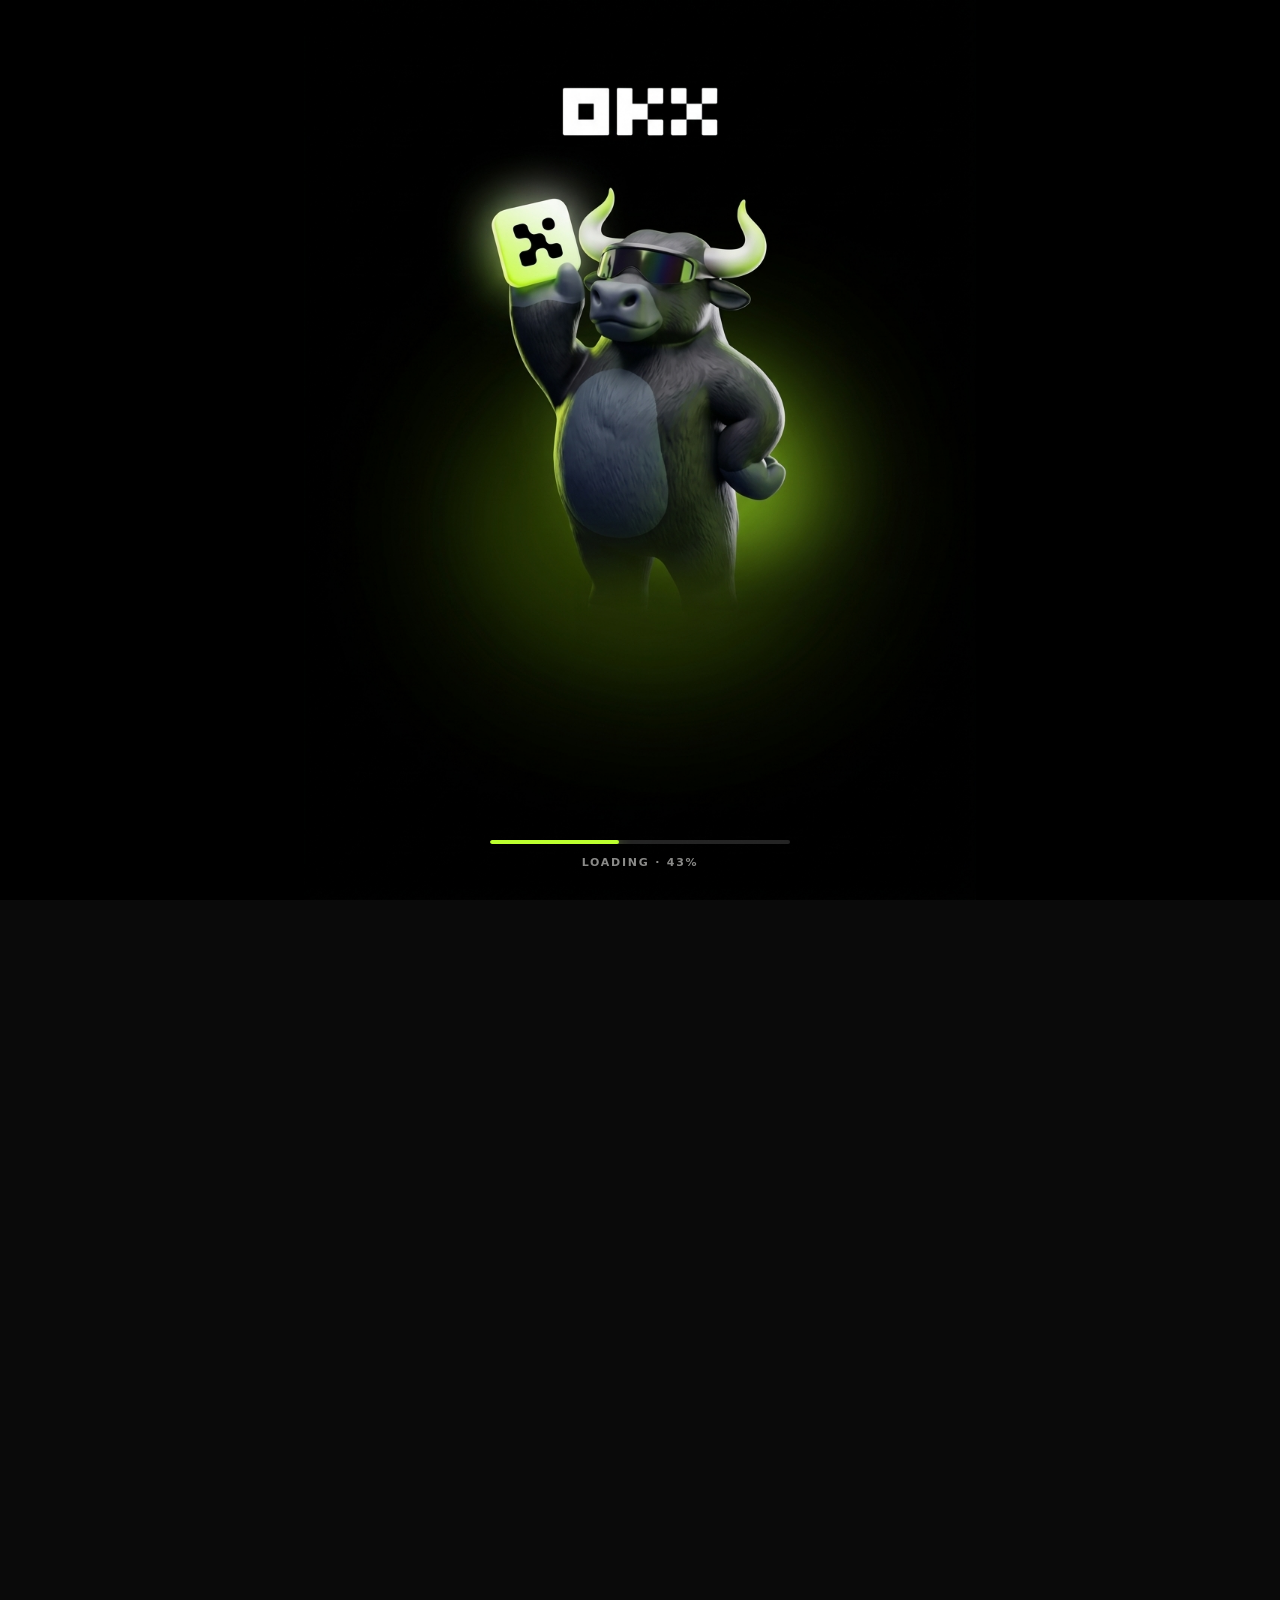
==== commit 4c752d11: "Settle gasless copy on payee-submits truth; 150+ tests; drop DEMO.md" ====
--- a/frontend/index.html
+++ b/frontend/index.html
@@ -333,7 +333,7 @@
   <div class="wrap">
     <div class="footer-bar">
       <span>&copy; 2026 Paylink</span>
-      <span class="mono">NEAR testnet &middot; test tokens only &middot; do not send real funds</span>
+      <span class="mono">NEAR testnet &middot; test tokens only</span>
     </div>
   </div>
 </footer>
--- a/frontend/styles.css
+++ b/frontend/styles.css
@@ -1384,3 +1384,60 @@
   .split-seat input.split-share{width:49px;font-size:11px}
   #claimReceipt{padding:16px 13px 12px}
 }
+/* OKX-inspired payment request card: quiet charcoal surfaces, a centered
+   amount and a precise transfer-style detail list. */
+#panel-pay{background:radial-gradient(ellipse at 50% -14%,rgba(188,255,47,.055),transparent 42%),#090a0b!important}
+.wrap-pay{max-width:540px;padding-block:clamp(1.25rem,5vw,3rem)}
+#payCard.pay-card{max-width:480px;margin-inline:auto;padding:clamp(1.05rem,4.5vw,1.5rem);border:1px solid rgba(255,255,255,.075);border-radius:26px;background:linear-gradient(155deg,#1b1d1f 0%,#151718 48%,#111314 100%);box-shadow:0 26px 80px rgba(0,0,0,.46),inset 0 1px 0 rgba(255,255,255,.035);backdrop-filter:blur(18px) saturate(120%);-webkit-backdrop-filter:blur(18px) saturate(120%)}
+.pay-card .pay-card-bar{display:grid;grid-template-columns:38px minmax(0,1fr) 38px;align-items:center;gap:.6rem;margin:-.2rem 0 1.5rem}
+.pay-card .pay-card-bar>strong{justify-self:center;color:#f5f6f3;font-size:15px;font-weight:650;letter-spacing:-.015em}
+.pay-card .pay-iconbtn{width:36px;height:36px;display:inline-grid;place-items:center;padding:0;border:1px solid rgba(255,255,255,.075);border-radius:50%;background:rgba(255,255,255,.035);color:#a8adaa;text-decoration:none;cursor:pointer;transition:background .18s ease,border-color .18s ease,color .18s ease}
+.pay-card .pay-iconbtn:hover{background:rgba(255,255,255,.085);border-color:rgba(255,255,255,.18);color:#fff}
+.pay-card .pay-iconbtn svg{width:18px;height:18px;fill:none;stroke:currentColor;stroke-width:1.7;stroke-linecap:round;stroke-linejoin:round}
+.pay-card .pay-top{align-items:center;margin-bottom:1.45rem}
+.pay-card .pay-who{gap:.6rem}
+.pay-card .pay-avatar{width:34px;height:34px;padding:2px;background:#111610;border:1px solid rgba(210,255,87,.52)}
+.pay-card .pay-avatar .coin{width:100%;height:100%}
+.pay-card .pay-who-txt strong{color:#f2f3f0;font-size:12px}
+.pay-card .pay-who-txt span{color:#858b87;font-size:11px}
+.pay-card .pill{padding:.32rem .66rem;border-radius:999px;font-size:11px;font-weight:600}
+.pay-card .pay-amount{justify-items:center;text-align:center}
+.pay-card .pay-usd{justify-content:center;align-items:baseline;gap:.15em;font-size:clamp(38px,10.2vw,48px);line-height:1.04;letter-spacing:-.055em;font-weight:700}
+.pay-card .pay-usd .approx{font-size:.42em;color:#e9ece8;letter-spacing:-.02em}
+.pay-card .pay-token{justify-content:center;gap:.42rem;margin-top:.62rem;color:#b9bfbb;font-size:13px}
+.pay-card .pay-token .coin{width:19px;height:19px}
+.pay-card .pay-net{padding:.16rem .48rem;border-color:rgba(255,255,255,.1);background:rgba(255,255,255,.035);color:#8d948f;font-size:10px}
+.pay-card .pay-desc{margin-top:1.2rem;padding:0;border:0;text-align:center;color:#f0f1ee;font-size:14px;line-height:1.45}
+.pay-card .pay-desc b{display:inline;margin:0 .35em 0 0;color:#858b87;font-size:12px;font-weight:500}
+.pay-card .pay-nosplit{margin-top:1rem;padding:.75rem .85rem;border:1px solid rgba(188,255,47,.15);border-radius:14px;background:rgba(188,255,47,.045)}
+.pay-card .pay-nosplit-line{margin:0;color:#dce1da;font-size:12px;line-height:1.55}
+.pay-card .pay-nosplit-sub{margin:.28rem 0 0;color:#899089;font-size:11px}
+.pay-card .pay-items{margin-top:1.25rem;padding:.5rem .9rem;border:1px solid rgba(255,255,255,.065);border-radius:17px;background:rgba(255,255,255,.035)}
+.pay-card .pay-items .pi-h{margin:.3rem 0 .15rem;color:#777f7a;font-size:10px;font-weight:650;letter-spacing:.12em;text-transform:uppercase}
+.pay-card .pi-row{align-items:center;min-height:43px;gap:.75rem;font-size:12px;line-height:1.4}
+.pay-card .pi-row+.pi-row{margin:0;border-top:1px solid rgba(255,255,255,.055)}
+.pay-card .pi-l{color:#969d99;font-size:12px}
+.pay-card .pi-p{color:#f0f2ee;font-size:12px;font-weight:560;text-align:right;white-space:normal;overflow-wrap:anywhere}
+.pay-card .pi-p.mono{font-size:10px}
+.pay-card .pay-details{margin-top:.8rem}
+.pay-card .pay-details>summary{display:flex;align-items:center;justify-content:space-between;min-height:44px;padding:.1rem .2rem;color:#aeb4af;font-size:12px;cursor:pointer;list-style:none}
+.pay-card .pay-details>summary::-webkit-details-marker{display:none}
+.pay-card .pay-details>summary::after{content:"⌄";color:#858c87;font-size:17px;transition:transform .18s ease}
+.pay-card .pay-details[open]>summary::after{transform:rotate(180deg)}
+.pay-card .pay-actions{margin-top:1rem;gap:.55rem}
+.pay-card .pay-actions .btn-lg{min-height:54px;border-radius:999px;border:1px solid #f5f5f2;background:#f5f5f2;color:#10110e;font-weight:650;box-shadow:0 7px 24px rgba(0,0,0,.2);transition:transform .18s ease,background .18s ease}
+.pay-card .pay-actions .btn-lg:hover{background:#fff;transform:translateY(-1px)}
+.pay-card .wallet-note{max-width:34ch;margin-top:.8rem;color:#858b87;font-size:11px}
+.pay-card .pay-result{padding:1rem;border:1px solid rgba(255,255,255,.07);border-radius:18px;background:rgba(255,255,255,.035)}
+.pay-card .pay-result .pay-items{background:rgba(0,0,0,.15)}
+.pay-card .pay-result .rcpt-foot{margin-top:.8rem}
+@media(max-width:560px){
+  .wrap-pay{padding:1rem .75rem 2rem}
+  #payCard.pay-card{border-radius:23px;padding:1rem .9rem}
+  .pay-card .pay-card-bar{margin-bottom:1.2rem}
+  .pay-card .pay-top{margin-bottom:1.2rem}
+  .pay-card .pay-usd{font-size:clamp(35px,10.5vw,45px)}
+  .pay-card .pay-items{padding:.4rem .75rem}
+  .pay-card .pi-row{min-height:41px}
+  .pay-card .pay-actions .btn-lg{min-height:52px}
+}
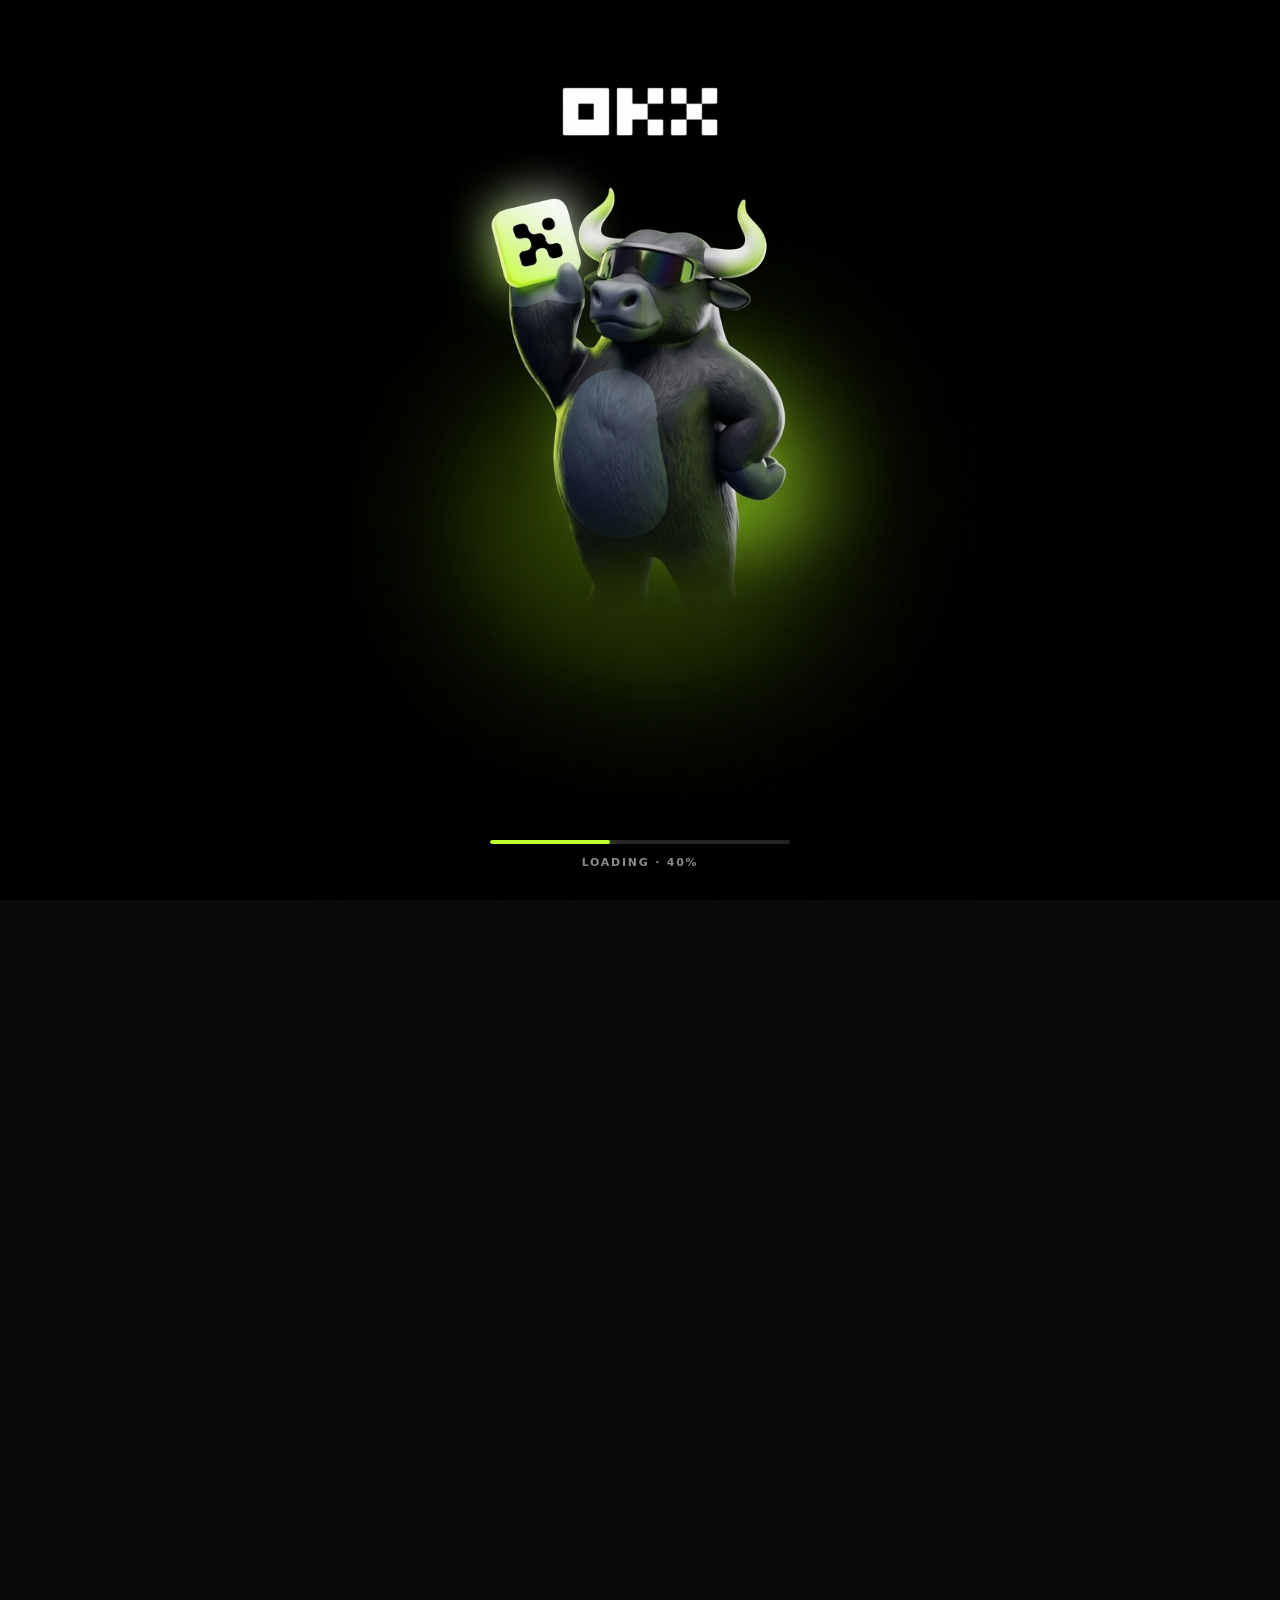
==== commit 3da759cb: "README: hosted link + deploy instructions for the pago project; root redirect preserves query" ====
--- a/frontend/index.html
+++ b/frontend/index.html
@@ -1,12 +1,13 @@
 <!doctype html>
 <html lang="en">
 <head>
-<!-- Pago is the homepage: the bare root opens Pago's landing. The Paylink
-     app below stays reachable at ?flat=1 (how the e2e suite loads it) —
-     it just isn't what a visitor lands on any more. -->
+<!-- Pago is the homepage: the bare root opens Pago's landing, and any
+     query rides along (?chainId=196 reaches Pago that way). The Paylink app
+     below stays reachable at ?flat=1 (how the e2e suite loads it) — it just
+     isn't what a visitor lands on any more. -->
 <script>
-if (!location.search && (location.pathname === "/" || /\/index\.html$/.test(location.pathname))) {
-  location.replace("pago-onboarding.html" + location.hash);
+if (!new URLSearchParams(location.search).has("flat") && (location.pathname === "/" || /\/index\.html$/.test(location.pathname))) {
+  location.replace("pago-onboarding.html" + location.search + location.hash);
 }
 </script>
 <meta charset="utf-8">
